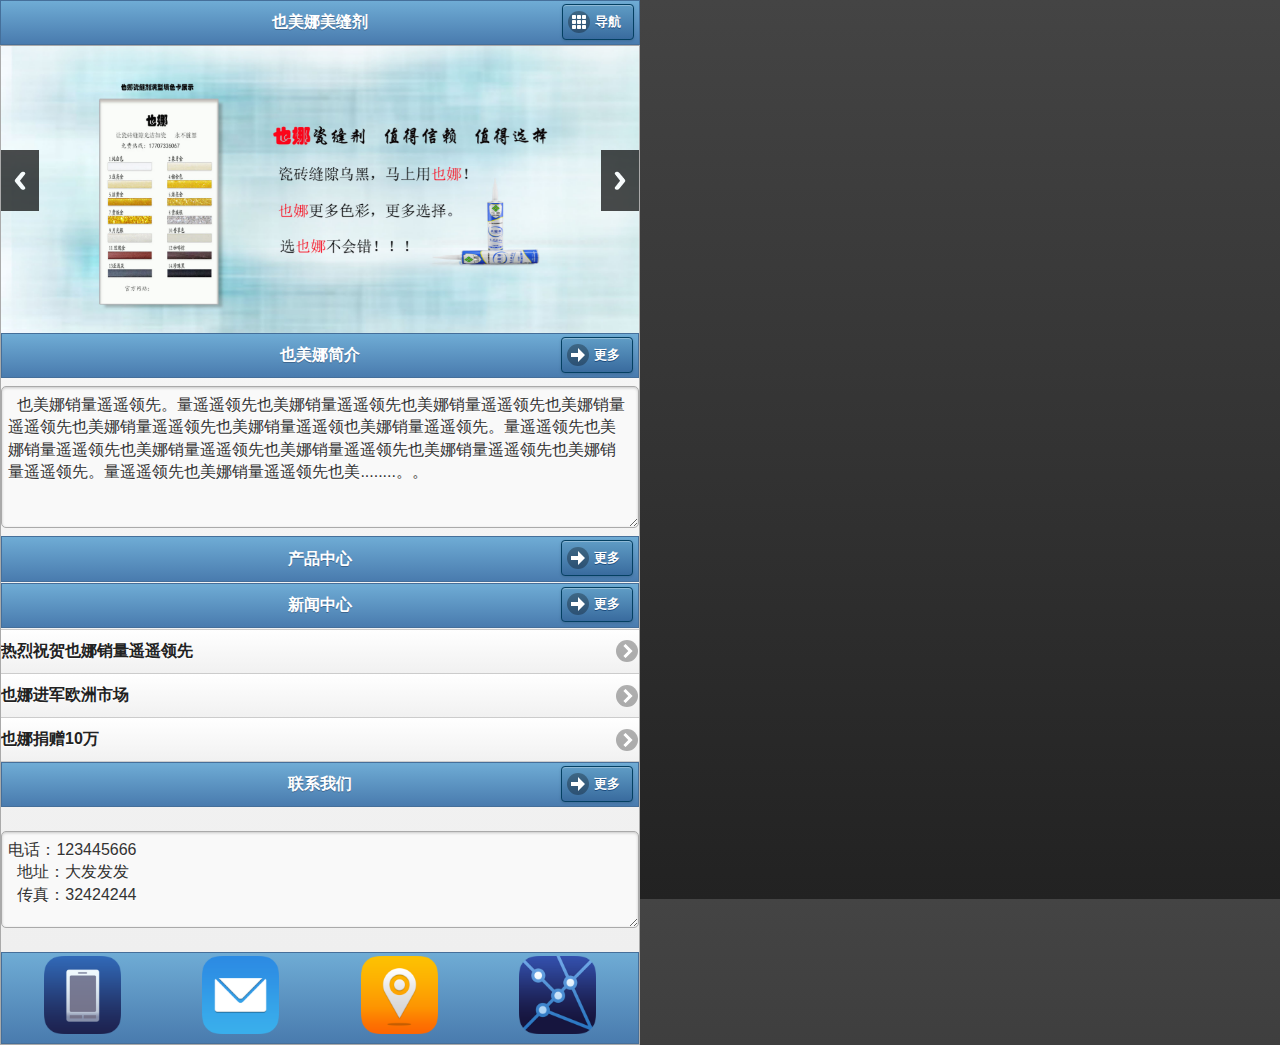
==== src/main/webapp/mobile/mobileIndex.html @ 7b68ab3f "系统兼容" ====
<!DOCTYPE html>
  <html>
  <head>
      <meta charset="utf-8">
      <meta name="viewport" id="viewport" content="width=device-width, initial-scale=1">
      <title></title>
      <link rel="stylesheet" href="jquery-mobile/jquery.mobile.structure-1.4.5.min.css">
      <link rel="stylesheet" href="jquery-mobile/jquery.mobile-1.4.5.min.css">
      <link rel="stylesheet" href="jquery-mobile/theme-classic.css">
    <!--图片切换CSS-->
      <link rel="stylesheet" href="jquery-mobile/lrtk.css">
      <link rel="stylesheet" href="jquery-mobile/zzsc.css">
      <script src="jquery-mobile/jquery.js"></script>
      <script src="jquery-mobile/jquery.mobile-1.4.5.min.js"></script>
      <script src="jquery-mobile/responsiveslides.min.js"></script>
      <script src="jquery-mobile/slide.js"></script>
    <!--图片切换插件-->
      <script type="text/javascript" src="jquery-mobile/jq.orbit.js"></script>
      <script type="text/javascript" src="jquery-mobile/orbit.js"></script>


      <style>

          html, body {
              padding: 0;
              margin: 1;
          }
  
          .ui-mobile, .ui-mobile .ui-page {
              min-height: 435px;
          }
  
          body {
      position: relative;
      width: 100%;
      max-width: 640px;
      font-family: sans-serif;
          }
  
          .ui-content {
              padding: 0;
          }
  
          .img5 {
              display: block;
              width: 33.1%;
              float: left;
          }
  
          .img1 {
              display: block;
              width: 99%;
              float: left;
          }
  
          .slideBox {
              width: 100%;
              overflow: hidden;
              position: relative;
          }
  
          #page div .ui-grid-solo .ui-block-a ul li a p {
              font-size: large;
          }
  
          #navPanel.ui-panel {
              width: 11em;
          }
  
          .ui-panel-page-content-position-right.ui-panel-page-content-display-push {
              margin-right: -100px;
              width: auto;
          }
          .ui-panel-inner{
              padding: 0em;
          }
          .ui-panel-animate.ui-panel-page-content-position-right{
              /*left: 0px;*/
          }
          .ui-panel-display-overlay, .ui-panel-animate.ui-panel-position-right.ui-panel-display-push{
              /*left: 200px;*/
          }
  
      </style>
  </head>
  
  <body>
  <div data-role="page" id="page">
      <div data-role="header" data-theme="b"><!--页头-->
          <h1>也美娜美缝剂</h1>
          <a href="#navPanel" data-theme="b"  data-icon="grid" class="ui-btn-right ">导航</a>
      </div>
      <!--页头内容-->
  
  
      <div data-role="content" data-theme="c">
        <div class=" ui-grid-a"><!--网格布局-->
             <div class="ui-block-a" style="width:100%">
                <div class="slide_container">
                  <ul class="rslides" id="slider">
                      <li>
                          <img src="jquery-mobile/images/banner-one.jpg" alt="">
                           <!--<p class="caption">标题1</p>-->
                      </li>
                      <li>
                          <img src="jquery-mobile/images/banner-two.jpg" alt="">
                          
                      </li>
                       <li>
                          <img src="jquery-mobile/images/banner-three.png" alt="">
                           
                      </li>
                  </ul>
                </div>
              </div>
              <div class="ui-block-a" style="width:100%">
                  <div data-role="header" data-theme="b"><!--页头-->
                      <h1>也美娜简介</h1>
                      <a href="#pg_introduce" data-theme="b" data-icon="arrow-r" class="ui-btn-right"
                         data-transition="flow">更多</a>
                  </div>
  
              </div>
              <div class="ui-block-a" style="width:100%">
                  <textarea readonly style="min-width:100%;">  也美娜销量遥遥领先。量遥遥领先也美娜销量遥遥领先也美娜销量遥遥领先也美娜销量遥遥领先也美娜销量遥遥领先也美娜销量遥遥领也美娜销量遥遥领先。量遥遥领先也美娜销量遥遥领先也美娜销量遥遥领先也美娜销量遥遥领先也美娜销量遥遥领先也美娜销量遥遥领先。量遥遥领先也美娜销量遥遥领先也美........。。
                  </textarea>
  
              </div>
              <div class="ui-block-a" style="width:100%">
                  <div data-role="header" data-theme="b"><!--页头-->
                      <h1>产品中心</h1>
                      <a href="#page3" data-theme="b" data-icon="arrow-r" class="ui-btn-right"
                         data-transition="flow">更多</a>
                  </div>

              </div>
            <div class="ui-block-a" style="width:100%">
            <!--产品显示-->
            </div>
            <div class="ui-block-a" style="min-height:210px;width:100%">
              <!--产品展示-->
              <!-- Root element of PhotoSwipe. Must have class pswp. -->
  <div class="pswp" tabindex="-1" role="dialog" aria-hidden="true">
  
     
              </div><!--产品中心DIVend-->
              
            <div class="ui-block-a" style="width:100%">
                  <div data-role="header" data-theme="b"><!--页头-->
                      <h1>新闻中心</h1>
                      <a href="#pageNews" data-theme="b" data-icon="arrow-r" class="ui-btn-right" data-transition="flow">更多</a>
                  </div>
              </div>
  
              <div class="ui-block-a" style="width:100%; padding-top:17px; padding-right:8px"> <!--新闻条例-->
                  <ul data-role="listview">
                      <li><a href="#page3"> 热烈祝贺也娜销量遥遥领先 </a></li>
                      <li><a href="#"> 也娜进军欧洲市场</a></li>
                      <li><a href="#"> 也娜捐赠10万</a></li>
                  </ul>
  
              </div>
              <!--联系我们-->
  
              <div class="ui-block-a" style="width:100%">
                  <div data-role="header" data-theme="b" style="margin-top:1em"><!--页头-->
                      <h1>联系我们</h1>
                      <a href="#page4" data-theme="b" data-icon="arrow-r" class="ui-btn-right"
                         data-transition="flow">更多</a>
                  </div>
                  <div data-role="controlgroup"></div>
                  <div data-role="fieldcontain">
                      <textarea name="textarea" rows="3" readonly id="textarea" style="width:100%">电话：123445666
  地址：大发发发
  传真：32424244</textarea>
                  </div>
  
  
              </div>
  
          </div>
          <!--ui-grid-soloDIV结束-->
      </div>
      <!--主体内容-->
      <!--内容DIV结束-->
      <div data-role="footer" data-theme="b"> <!--页尾-->
          <table width="100%" border="0">
              <tr>
  
                  <td width="25%" align="center"><a href="tel:4000-996-991"><img src="jquery-mobile/images/phone.jpg"
                                                                                 width="50%" title="电话"></a></td>
                  <td width="25%" align="center"><a href="sms:1333333333"><img src="jquery-mobile/images/message.jpg"
                                                                         width="50%" title="信息"></a></td>
                  <td width="25%" align="center"><a href="#pageMap"><img src="jquery-mobile/images/map.jpg" width="50%"
                                                                         title="地图"></a></td>
                  <td width="25%" align="center"><img src="jquery-mobile/images/share.jpg" width="50%" title="分享"></td>
  
              </tr>
          </table>
  
      </div>
      <!--尾部内容结束-->
  
      <!-- defaultpanel  -->
      <div data-role="panel" id="navPanel" data-theme="c" data-position="right" data-display="push">
  
  
          <div data-role="navbar" >
              <ul>
                  <li><a  data-theme="b" href="#page2" data-icon="home" data-transition="flow">也娜简介</a></li>
              </ul>
              <ul>
                  <li><a  data-theme="b" href="#pageNews" data-icon="grid"  data-transition="flow">新闻中心</a></li>
              </ul>
              <ul>
                  <li><a  data-theme="b" href="#page3" data-icon="grid"  data-transition="flow">也娜产品</a></li>
              </ul>
              <ul>
                  <li><a href="61.html" data-icon="grid" data-theme="b" data-transition="flow">联系我们</a></li>
              </ul>
          </div>
          <!-- /navbar -->
  
  
      </div>
      <!--panel结束-->
  
  
  </div>
  </div>
  <!--page结束-->
  
  
  <!--第二页内容
  也美娜介绍页面-->
  <div data-role="page" id="pg_introduce" data-theme="b">
      <div data-role="header" data-theme="b">
          <h1>也美娜简介</h1>
          <a href="#page" data-role="button" data-icon="arrow-l" class="ui-btn-left" data-direction="reverse"
             data-transition="flow">返回</a>
      </div>
      <div data-role="content" >
          <div data-role="fieldcontain" data-theme="c">
              <textarea  name="textarea2"  id="textarea2">44444444444444444444444444444444444444444444444444444444444444444444444444444444444444444444444444444444444444</textarea>
          </div>
  
      </div>
      <div data-role="footer" data-theme="b" >
          <h1>联系热线：12345613455</h1>
      </div>
  </div>
  <!--产品介绍页面-->
  <div data-role="page" id="page3">
      <div data-role="header" data-theme="b">
          <a href="#page" data-role="button" data-icon="arrow-l" class="ui-btn-left" data-direction="reverse"
             data-transition="flow">返回</a>
  
          <h1>产品介绍</h1>

      </div>
      <div data-role="content" data-theme="c">
  
      
         
          <table width="100%"   border="0">
              <tr>
                  <td align="center"><a href="#" data-role="button" data-icon="arrow-l" data-iconpos="notext">按钮</a></td>
                  <td width="80%"> <ul data-role="listview" data-inset="true" >
              <li><a href="#oneProductPage"><img src="jquery-mobile/images/product.jpg"> 一号瓷缝胶</a></li>
              <li><a href=""><img src="jquery-mobile/images/product.jpg">二号瓷缝胶</a></li>
              <li><a href=""><img src="jquery-mobile/images/product.jpg">三号瓷缝胶</a></li>
              <li><a href=""><img src="jquery-mobile/images/product.jpg"> 四号瓷缝胶</a></li>
              <li><a href=""><img src="jquery-mobile/images/product.jpg">五号瓷缝胶</a></li>
              <li><a href=""><img src="jquery-mobile/images/product.jpg">六号瓷缝胶</a></li>
               </ul>
               </td>
              <td align="center"><a href="#" data-role="button" data-icon="arrow-r" data-iconpos="notext">按钮</a></td>
           </tr>
        </table>
     </div><!--content end-->
  
      <div data-role="footer" data-theme="b">
          <h1>
              第（1/1）页
          </h1>
  
      </div>
  </div>
  
  <!--产品单独展示页面-->
  <div data-role="page" id="oneProductPage">
      <div data-role="header" data-theme="b">
          <h1><a href="#page" data-role="button" data-icon="arrow-l" class="ui-btn-left" data-direction="reverse"
                 data-transition="flow">返回</a>
              详细信息
          </h1>
      </div>
      <div data-role="content" style="width:697px;height:550px">

      </div>
      <div data-role="footer" data-theme="b">
          <h4>联系电话：123456789</h4>
      </div>
  </div>
  <!--新闻中心页面-->
  <div data-role="page" id="pageNews">
      <div data-role="header" data-theme="b">
          <a href="#page" data-role="button" data-icon="arrow-l" class="ui-btn-left" data-direction="reverse"
             data-transition="flow">返回</a>
  
          <h1>产品介绍</h1>
  
      </div>
      <div data-role="content" data-theme="c">
  
      
         
          <table width="100%"   border="0">
              <tr>
                  <td align="center"><a href="#" data-role="button" data-icon="arrow-l" data-iconpos="notext">按钮</a></td>
                  <td width="80%"> <ul data-role="listview" data-inset="true" >
              <li><a href=""><h1>也娜新闻标题</h1><p>&nbsp;&nbsp;新闻内容...</p></a></li>
              <li><a href=""><h1>也娜新闻标题2</h1><p>&nbsp;&nbsp;新闻内容...</p></a></li>
              <li><a href=""><h1>也娜新闻标题3</h1><p>&nbsp;&nbsp;新闻内容...</p></a></li>
              <li><a href=""><h1>也娜新闻标题4</h1><p>&nbsp;&nbsp;新闻内容...</p></a></li>
              <li><a href=""><h1>也娜新闻标题5</h1><p>&nbsp;&nbsp;新闻内容...</p></a></li>
               </ul>
               </td>
              <td align="center"><a href="#" data-role="button" data-icon="arrow-r" data-iconpos="notext">按钮</a></td>
           </tr>
        </table>
  
  
      </div><!--content end-->
  
      <div data-role="footer" data-theme="b">
          <h1>
              第（1/1）页
          </h1>
  
      </div>
  </div>
  
  
  <!--地图页面-->
  <div data-role="page" id="pageMap">
      <div data-role="header" data-theme="b">
          <h1><a href="#page" data-role="button" data-icon="arrow-l" class="ui-btn-left" data-direction="reverse"
                 data-transition="flow">返回</a>
              也娜位置
          </h1>
      </div>
      <div data-role="content" style="width:697px;height:550px">
          <iframe src="map.html" width="90%" height="90%" frameborder="0" scrolling="no"></iframe>
      </div>
      <div data-role="footer" data-theme="b">
          <h4>页面脚注</h4>
      </div>
  </div>

  </body>

  </html>
---- src/main/webapp/mobile/jquery-mobile/theme-classic.css ----
/*
This "classic" theme mimics the old jQuery Mobile default theme. IMPORTANT: This classic theme is only a demo and not a supported feature. Issues or ThemeRoller incompatibility might not be fixed, this theme is not available on the CDN, and this demo can be removed at any time.
*/

/* Globals */

/* Font
-----------------------------------------------------------------------------------------------------------*/

html {
	font-size: 100%;
}
body,
input,
select,
textarea,
button,
.ui-btn {
	font-size: 1em;
	line-height: 1.3;
	font-family: sans-serif /*{global-font-family}*/;
}
legend,
.ui-input-text input,
.ui-input-search input {
	color: inherit;
	text-shadow: inherit;
}
/* Form labels (overrides font-weight bold in bars, and mini font-size) */
.ui-mobile label,
div.ui-controlgroup-label {
	font-weight: normal;
	font-size: 16px;
}

/* Separators
-----------------------------------------------------------------------------------------------------------*/
/* Field contain separator (< 28em) */
.ui-field-contain {
	border-bottom-color: #828282;
	border-bottom-color: rgba(0,0,0,.15);
	border-bottom-width: 1px;
	border-bottom-style: solid;
}

/* Table opt-in classes: strokes between each row, and alternating row stripes */
/* Classes table-stroke and table-stripe are deprecated in 1.4. */
.table-stroke thead th,
.table-stripe thead th,
.table-stripe tbody tr:last-child {
	border-bottom: 1px solid #d6d6d6; /* non-RGBA fallback */
	border-bottom: 1px solid rgba(0,0,0,.1);
}
.table-stroke tbody th,
.table-stroke tbody td {
	border-bottom: 1px solid #e6e6e6; /* non-RGBA fallback  */
	border-bottom: 1px solid rgba(0,0,0,.05);
}
.table-stripe.table-stroke tbody tr:last-child th,
.table-stripe.table-stroke tbody tr:last-child td {
	border-bottom: 0;
}
.table-stripe tbody tr:nth-child(odd) td,
.table-stripe tbody tr:nth-child(odd) th {
	background-color: #eeeeee; /* non-RGBA fallback  */
	background-color: rgba(0,0,0,.04);
}

/* Buttons
-----------------------------------------------------------------------------------------------------------*/

.ui-btn,
label.ui-btn {
	font-weight: bold;
	border-width: 1px;
	border-style: solid;
}
.ui-btn:link {
	text-decoration: none !important;
}
.ui-btn-active {
	cursor: pointer;
}

/* Corner rounding
-----------------------------------------------------------------------------------------------------------*/
/* Class ui-btn-corner-all deprecated in 1.4 */

.ui-corner-all {
	/* Note: change this radius to .6em if you want the old, more rounded, corner style. */
	-webkit-border-radius: 				.3125em /*{global-radii-blocks}*/;
	border-radius: 						.3125em /*{global-radii-blocks}*/;
}
/* Buttons */
.ui-btn-corner-all,
.ui-btn.ui-corner-all,
/* Slider track */
.ui-slider-track.ui-corner-all,
/* Flipswitch */
.ui-flipswitch.ui-corner-all,
/* Count bubble */
.ui-li-count {
	/* Note: change this radius to 1em if you want the old, more rounded, button corner style. */
	-webkit-border-radius: 				.3125em /*{global-radii-buttons}*/;
	border-radius: 						.3125em /*{global-radii-buttons}*/;
}
/* Icon-only buttons */
.ui-btn-icon-notext.ui-btn-corner-all,
.ui-btn-icon-notext.ui-corner-all {
	-webkit-border-radius: 1em;
	border-radius: 1em;
}
/* Radius clip workaround for cleaning up corner trapping */
.ui-btn-corner-all,
.ui-corner-all {
	-webkit-background-clip: padding;
	background-clip: padding-box;
}
/* Popup arrow */
.ui-popup.ui-corner-all > .ui-popup-arrow-guide {
	left: .6em /*{global-radii-blocks}*/;
	right: .6em /*{global-radii-blocks}*/;
	top: .6em /*{global-radii-blocks}*/;
	bottom: .6em /*{global-radii-blocks}*/;
}

/* Shadow
-----------------------------------------------------------------------------------------------------------*/

.ui-shadow {
	-webkit-box-shadow: 0 1px 3px /*{global-box-shadow-size}*/ 		rgba(0,0,0,.15) /*{global-box-shadow-color}*/;
	-moz-box-shadow: 0 1px 3px /*{global-box-shadow-size}*/ 		rgba(0,0,0,.15) /*{global-box-shadow-color}*/;
	box-shadow: 0 1px 3px /*{global-box-shadow-size}*/ 				rgba(0,0,0,.15) /*{global-box-shadow-color}*/;
}
.ui-shadow-inset {
	-webkit-box-shadow: inset 0 1px 3px /*{global-box-shadow-size}*/ 	rgba(0,0,0,.2) /*{global-box-shadow-color}*/;
	-moz-box-shadow: inset 0 1px 3px /*{global-box-shadow-size}*/ 		rgba(0,0,0,.2) /*{global-box-shadow-color}*/;
	box-shadow: inset 0 1px 3px /*{global-box-shadow-size}*/ 	rgba(0,0,0,.2) /*{global-box-shadow-color}*/;
}
.ui-overlay-shadow {
	-webkit-box-shadow: 0 0 12px 		rgba(0,0,0,.6);
	-moz-box-shadow: 0 0 12px 			rgba(0,0,0,.6);
	box-shadow: 0 0 12px 				rgba(0,0,0,.6);
}

/* Icons
-----------------------------------------------------------------------------------------------------------*/

.ui-btn-icon-left:after,
.ui-btn-icon-right:after,
.ui-btn-icon-top:after,
.ui-btn-icon-bottom:after,
.ui-btn-icon-notext:after,
html .ui-btn.ui-checkbox-off:after,
html .ui-btn.ui-radio-off:after {
	background-color: 					#666 /*{global-icon-color}*/;
	background-color: 					rgba(0,0,0,.3) /*{global-icon-disc}*/;
	background-position: center center;
	background-repeat: no-repeat;
	-webkit-border-radius: 1em;
	border-radius: 1em;
}

/* Alt icons */
.ui-alt-icon.ui-btn:after,
.ui-alt-icon .ui-btn:after,
html .ui-alt-icon.ui-checkbox-off:after,
html .ui-alt-icon.ui-radio-off:after,
html .ui-alt-icon .ui-checkbox-off:after,
html .ui-alt-icon .ui-radio-off:after {
	background-color: 					#666 /*{global-icon-color}*/;
	background-color: 					rgba(0,0,0,.15);
}

/* No disc */
.ui-nodisc-icon.ui-btn:after,
.ui-nodisc-icon .ui-btn:after {
	background-color: transparent;
}

/* Icon shadow */
.ui-shadow-icon.ui-btn:after,
.ui-shadow-icon .ui-btn:after {
	-webkit-box-shadow: 0 1px 0 			rgba(255,255,255,.3) /*{global-icon-shadow}*/;
	-moz-box-shadow: 0 1px 0 				rgba(255,255,255,.3) /*{global-icon-shadow}*/;
	box-shadow: 0 1px 0 					rgba(255,255,255,.3) /*{global-icon-shadow}*/;
}

/* Checkbox and radio */
html .ui-btn.ui-checkbox-off:after,
html .ui-btn.ui-checkbox-on:after,
html .ui-btn.ui-radio-off:after,
html .ui-btn.ui-radio-on:after {
	display: block;
	width: 18px;
	height: 18px;
	margin: -9px 2px 0 2px;
}
.ui-btn.ui-checkbox-off:after,
.ui-btn.ui-radio-off:after {
	background-image: none;
	filter: Alpha(Opacity=30);
	opacity: .3;
}
html .ui-btn.ui-checkbox-off:after,
html .ui-btn.ui-checkbox-on:after {
	-webkit-border-radius: .1875em;
	border-radius: .1875em;
}
.ui-radio .ui-btn.ui-radio-on:after {
	background-image: none;
	background-color: #fff;
	width: 8px;
	height: 8px;
	border-width: 5px;
	border-style: solid;
}
.ui-alt-icon.ui-btn.ui-radio-on:after,
.ui-alt-icon .ui-btn.ui-radio-on:after {
	background-color: #000;
}

/* Loader */
.ui-icon-loading {
	background: url("images/ajax-loader.gif");
	background-size: 2.875em 2.875em;
}

/* Swatches */

/* A
-----------------------------------------------------------------------------------------------------------*/

/* Bar: Toolbars, dividers, slider track */
.ui-bar-a,
.ui-page-theme-a .ui-bar-inherit,
html .ui-bar-a .ui-bar-inherit,
html .ui-body-a .ui-bar-inherit,
html body .ui-group-theme-a .ui-bar-inherit {
	background: 			#111 /*{a-bar-background-color}*/;
	background-image: -webkit-gradient(linear, left top, left bottom, from( #3c3c3c /*{a-bar-background-start}*/), to( #111 /*{a-bar-background-end}*/)); /* Saf4+, Chrome */
	background-image: -webkit-linear-gradient( #3c3c3c /*{a-bar-background-start}*/, #111 /*{a-bar-background-end}*/); /* Chrome 10+, Saf5.1+ */
	background-image:    -moz-linear-gradient( #3c3c3c /*{a-bar-background-start}*/, #111 /*{a-bar-background-end}*/); /* FF3.6 */
	background-image:     -ms-linear-gradient( #3c3c3c /*{a-bar-background-start}*/, #111 /*{a-bar-background-end}*/); /* IE10 */
	background-image:      -o-linear-gradient( #3c3c3c /*{a-bar-background-start}*/, #111 /*{a-bar-background-end}*/); /* Opera 11.10+ */
	background-image:         linear-gradient( #3c3c3c /*{a-bar-background-start}*/, #111 /*{a-bar-background-end}*/);
	border-color:	 		#333 /*{a-bar-border}*/;
	color: 					#fff /*{a-bar-color}*/;
	text-shadow: 0 /*{a-bar-shadow-x}*/ -1px /*{a-bar-shadow-y}*/ 0 /*{a-bar-shadow-radius}*/ 	#000 /*{a-bar-shadow-color}*/;
	font-weight: bold;
}
.ui-bar-a {
	border-width: 1px;
	border-style: solid;
}

/* Page and overlay */
.ui-overlay-a,
.ui-page-theme-a,
.ui-page-theme-a .ui-panel-wrapper {
	background: 			#222 /*{a-page-background-color}*/;
	background-image: -webkit-gradient(linear, left top, left bottom, from( #444 /*{a-page-background-start}*/), to( #222 /*{a-page-background-end}*/)); /* Saf4+, Chrome */
	background-image: -webkit-linear-gradient( #444 /*{a-page-background-start}*/, #222 /*{a-page-background-end}*/); /* Chrome 10+, Saf5.1+ */
	background-image:    -moz-linear-gradient( #444 /*{a-page-background-start}*/, #222 /*{a-page-background-end}*/); /* FF3.6 */
	background-image:     -ms-linear-gradient( #444 /*{a-page-background-start}*/, #222 /*{a-page-background-end}*/); /* IE10 */
	background-image:      -o-linear-gradient( #444 /*{a-page-background-start}*/, #222 /*{a-page-background-end}*/); /* Opera 11.10+ */
	background-image:         linear-gradient( #444 /*{a-page-background-start}*/, #222 /*{a-page-background-end}*/);
	border-color:	 		#444 /*{a-page-border}*/;
	color: 					#fff /*{a-page-color}*/;
	text-shadow: 0 /*{a-page-shadow-x}*/ 1px /*{a-page-shadow-y}*/ 0 /*{a-page-shadow-radius}*/ 	#111 /*{a-page-shadow-color}*/;
}

/* Body: Read-only lists, text inputs, collapsible content */
.ui-body-a,
.ui-page-theme-a .ui-body-inherit,
html .ui-bar-a .ui-body-inherit,
html .ui-body-a .ui-body-inherit,
html body .ui-group-theme-a .ui-body-inherit,
html .ui-panel-page-container-a {
	background: 			#222 /*{a-body-background-color}*/;
	background-image: -webkit-gradient(linear, left top, left bottom, from( #444 /*{a-body-background-start}*/), to( #222 /*{a-body-background-end}*/)); /* Saf4+, Chrome */
	background-image: -webkit-linear-gradient( #444 /*{a-body-background-start}*/, #222 /*{a-body-background-end}*/); /* Chrome 10+, Saf5.1+ */
	background-image:    -moz-linear-gradient( #444 /*{a-body-background-start}*/, #222 /*{a-body-background-end}*/); /* FF3.6 */
	background-image:     -ms-linear-gradient( #444 /*{a-body-background-start}*/, #222 /*{a-body-background-end}*/); /* IE10 */
	background-image:      -o-linear-gradient( #444 /*{a-body-background-start}*/, #222 /*{a-body-background-end}*/); /* Opera 11.10+ */
	background-image:         linear-gradient( #444 /*{a-body-background-start}*/, #222 /*{a-body-background-end}*/);
	border-color:	 		#444 /*{a-body-border}*/;
	color: 					#fff /*{a-body-color}*/;
	text-shadow: 0 /*{a-body-shadow-x}*/ 1px /*{a-body-shadow-y}*/ 0 /*{a-body-shadow-radius}*/ 	#111 /*{a-body-shadow-color}*/;
}
.ui-body-a {
	border-width: 1px;
	border-style: solid;
}

/* Links */
.ui-page-theme-a a,
html .ui-bar-a a,
html .ui-body-a a,
html body .ui-group-theme-a a {
	color: #2489ce /*{a-link-color}*/;
	font-weight: bold;
}
.ui-page-theme-a a:visited,
html .ui-bar-a a:visited,
html .ui-body-a a:visited,
html body .ui-group-theme-a a:visited {
    color: #2489ce /*{a-link-visited}*/;
}
.ui-page-theme-a a:hover,
html .ui-bar-a a:hover,
html .ui-body-a a:hover,
html body .ui-group-theme-a a:hover {
	color: #2489ce /*{a-link-hover}*/;
}
.ui-page-theme-a a:active,
html .ui-bar-a a:active,
html .ui-body-a a:active,
html body .ui-group-theme-a a:active {
	color: #2489ce /*{a-link-active}*/;
}

/* Button up */
.ui-page-theme-a .ui-btn,
html .ui-bar-a .ui-btn,
html .ui-body-a .ui-btn,
html body .ui-group-theme-a .ui-btn,
html head + body .ui-btn.ui-btn-a,
/* Button visited */
.ui-page-theme-a .ui-btn:visited,
html .ui-bar-a .ui-btn:visited,
html .ui-body-a .ui-btn:visited,
html body .ui-group-theme-a .ui-btn:visited,
html head + body .ui-btn.ui-btn-a:visited {
	background: 			#333 /*{a-bup-background-color}*/;
	background-image: -webkit-gradient(linear, left top, left bottom, from( #444 /*{a-bup-background-start}*/), to( #2d2d2d /*{a-bup-background-end}*/)); /* Saf4+, Chrome */
	background-image: -webkit-linear-gradient( #444 /*{a-bup-background-start}*/, #2d2d2d /*{a-bup-background-end}*/); /* Chrome 10+, Saf5.1+ */
	background-image:    -moz-linear-gradient( #444 /*{a-bup-background-start}*/, #2d2d2d /*{a-bup-background-end}*/); /* FF3.6 */
	background-image:     -ms-linear-gradient( #444 /*{a-bup-background-start}*/, #2d2d2d /*{a-bup-background-end}*/); /* IE10 */
	background-image:      -o-linear-gradient( #444 /*{a-bup-background-start}*/, #2d2d2d /*{a-bup-background-end}*/); /* Opera 11.10+ */
	background-image:         linear-gradient( #444 /*{a-bup-background-start}*/, #2d2d2d /*{a-bup-background-end}*/);
	border-color:	 		#111 /*{a-bup-border}*/;
	color: 					#fff /*{a-bup-color}*/;
	text-shadow: 0 /*{a-bup-shadow-x}*/ 1px /*{a-bup-shadow-y}*/ 0 /*{a-bup-shadow-radius}*/ #111 /*{a-bup-shadow-color}*/;
}
/* Button hover */
.ui-page-theme-a .ui-btn:hover,
html .ui-bar-a .ui-btn:hover,
html .ui-body-a .ui-btn:hover,
html body .ui-group-theme-a .ui-btn:hover,
html head + body .ui-btn.ui-btn-a:hover {
	background: 			#444 /*{a-bhover-background-color}*/;
	background-image: -webkit-gradient(linear, left top, left bottom, from( #555 /*{a-bhover-background-start}*/), to( #383838 /*{a-bhover-background-end}*/)); /* Saf4+, Chrome */
	background-image: -webkit-linear-gradient( #555 /*{a-bhover-background-start}*/, #383838 /*{a-bhover-background-end}*/); /* Chrome 10+, Saf5.1+ */
	background-image:    -moz-linear-gradient( #555 /*{a-bhover-background-start}*/, #383838 /*{a-bhover-background-end}*/); /* FF3.6 */
	background-image:     -ms-linear-gradient( #555 /*{a-bhover-background-start}*/, #383838 /*{a-bhover-background-end}*/); /* IE10 */
	background-image:      -o-linear-gradient( #555 /*{a-bhover-background-start}*/, #383838 /*{a-bhover-background-end}*/); /* Opera 11.10+ */
	background-image:         linear-gradient( #555 /*{a-bhover-background-start}*/, #383838 /*{a-bhover-background-end}*/);
	border-color:	 		#000 /*{a-bhover-border}*/;
	color: 					#fff /*{a-bhover-color}*/;
	text-shadow: 0 /*{a-bhover-shadow-x}*/ 1px /*{a-bhover-shadow-y}*/ 0 /*{a-bhover-shadow-radius}*/ #111 /*{a-bhover-shadow-color}*/;
}
/* Button down */
.ui-page-theme-a .ui-btn:active,
html .ui-bar-a .ui-btn:active,
html .ui-body-a .ui-btn:active,
html body .ui-group-theme-a .ui-btn:active,
html head + body .ui-btn.ui-btn-a:active {
	background: 			#222 /*{a-bdown-background-color}*/;
	background-image: -webkit-gradient(linear, left top, left bottom, from( #202020 /*{a-bdown-background-start}*/), to( #2c2c2c /*{a-bdown-background-end}*/)); /* Saf4+, Chrome */
	background-image: -webkit-linear-gradient( #202020 /*{a-bdown-background-start}*/, #2c2c2c /*{a-bdown-background-end}*/); /* Chrome 10+, Saf5.1+ */
	background-image:    -moz-linear-gradient( #202020 /*{a-bdown-background-start}*/, #2c2c2c /*{a-bdown-background-end}*/); /* FF3.6 */
	background-image:     -ms-linear-gradient( #202020 /*{a-bdown-background-start}*/, #2c2c2c /*{a-bdown-background-end}*/); /* IE10 */
	background-image:      -o-linear-gradient( #202020 /*{a-bdown-background-start}*/, #2c2c2c /*{a-bdown-background-end}*/); /* Opera 11.10+ */
	background-image:         linear-gradient( #202020 /*{a-bdown-background-start}*/, #2c2c2c /*{a-bdown-background-end}*/);
	border-color:	 		#000 /*{a-bdown-border}*/;
	color: 					#fff /*{a-bdown-color}*/;
	text-shadow: 0 /*{a-bdown-shadow-x}*/ 1px /*{a-bdown-shadow-y}*/ 0 /*{a-bdown-shadow-radius}*/ #111 /*{a-bdown-shadow-color}*/;
}

/* Active button */
.ui-page-theme-a .ui-btn.ui-btn-active,
html .ui-bar-a .ui-btn.ui-btn-active,
html .ui-body-a .ui-btn.ui-btn-active,
html body .ui-group-theme-a .ui-btn.ui-btn-active,
html head + body .ui-btn.ui-btn-a.ui-btn-active,
/* Active checkbox icon */
.ui-page-theme-a .ui-checkbox-on:after,
html .ui-bar-a .ui-checkbox-on:after,
html .ui-body-a .ui-checkbox-on:after,
html body .ui-group-theme-a .ui-checkbox-on:after,
.ui-btn.ui-checkbox-on.ui-btn-a:after,
/* Active flipswitch background */
.ui-page-theme-a .ui-flipswitch-active,
html .ui-bar-a .ui-flipswitch-active,
html .ui-body-a .ui-flipswitch-active,
html body .ui-group-theme-a .ui-flipswitch-active,
html body .ui-flipswitch.ui-bar-a.ui-flipswitch-active,
/* Active slider track */
.ui-page-theme-a .ui-slider-track .ui-btn-active,
html .ui-bar-a .ui-slider-track .ui-btn-active,
html .ui-body-a .ui-slider-track .ui-btn-active,
html body .ui-group-theme-a .ui-slider-track .ui-btn-active,
html body div.ui-slider-track.ui-body-a .ui-btn-active {
	background-color: 		#5393c5 /*{a-active-background-color}*/;
	background-image: -webkit-gradient(linear, left top, left bottom, from( #5393c5 /*{a-active-background-start}*/), to( #6facd5 /*{a-active-background-end}*/)); /* Saf4+, Chrome */
	background-image: -webkit-linear-gradient( #5393c5 /*{a-active-background-start}*/, #6facd5 /*{a-active-background-end}*/); /* Chrome 10+, Saf5.1+ */
	background-image:    -moz-linear-gradient( #5393c5 /*{a-active-background-start}*/, #6facd5 /*{a-active-background-end}*/); /* FF3.6 */
	background-image:     -ms-linear-gradient( #5393c5 /*{a-active-background-start}*/, #6facd5 /*{a-active-background-end}*/); /* IE10 */
	background-image:      -o-linear-gradient( #5393c5 /*{a-active-background-start}*/, #6facd5 /*{a-active-background-end}*/); /* Opera 11.10+ */
	background-image:         linear-gradient( #5393c5 /*{a-active-background-start}*/, #6facd5 /*{a-active-background-end}*/);
	border-color:	 		#2373a5 /*{a-active-border}*/;
	color: 					#fff /*{a-active-color}*/;
	text-shadow: 0 /*{a-active-shadow-x}*/ 1px /*{a-active-shadow-y}*/ 0 /*{a-active-shadow-radius}*/ #3373a5 /*{a-active-shadow-color}*/;
}
/* Active radio button icon */
.ui-page-theme-a .ui-radio-on:after,
html .ui-bar-a .ui-radio-on:after,
html .ui-body-a .ui-radio-on:after,
html body .ui-group-theme-a .ui-radio-on:after,
.ui-btn.ui-radio-on.ui-btn-a:after {
	border-color:			#5393c5 /*{a-active-background-color}*/;
}

/* Focus */
.ui-page-theme-a .ui-btn:focus,
html .ui-bar-a .ui-btn:focus,
html .ui-body-a .ui-btn:focus,
html body .ui-group-theme-a .ui-btn:focus,
html head + body .ui-btn.ui-btn-a:focus,
/* Focus buttons and text inputs with div wrap */
.ui-page-theme-a .ui-focus,
html .ui-bar-a .ui-focus,
html .ui-body-a .ui-focus,
html body .ui-group-theme-a .ui-focus,
html head + body .ui-btn-a.ui-focus,
html head + body .ui-body-a.ui-focus {
	-webkit-box-shadow: 0 0 12px 	#387bbe /*{a-active-background-color}*/;
	-moz-box-shadow: 0 0 12px 		#387bbe /*{a-active-background-color}*/;
	box-shadow: 0 0 12px 			#387bbe /*{a-active-background-color}*/;
}

/* B
-----------------------------------------------------------------------------------------------------------*/

/* Bar: Toolbars, dividers, slider track */
.ui-bar-b,
.ui-page-theme-b .ui-bar-inherit,
html .ui-bar-b .ui-bar-inherit,
html .ui-body-b .ui-bar-inherit,
html body .ui-group-theme-b .ui-bar-inherit {
	background: 			#5e87b0 /*{b-bar-background-color}*/;
	background-image: -webkit-gradient(linear, left top, left bottom, from( #6facd5 /*{b-bar-background-start}*/), to( #497bae /*{b-bar-background-end}*/)); /* Saf4+, Chrome */
	background-image: -webkit-linear-gradient( #6facd5 /*{b-bar-background-start}*/, #497bae /*{b-bar-background-end}*/); /* Chrome 10+, Saf5.1+ */
	background-image:    -moz-linear-gradient( #6facd5 /*{b-bar-background-start}*/, #497bae /*{b-bar-background-end}*/); /* FF3.6 */
	background-image:     -ms-linear-gradient( #6facd5 /*{b-bar-background-start}*/, #497bae /*{b-bar-background-end}*/); /* IE10 */
	background-image:      -o-linear-gradient( #6facd5 /*{b-bar-background-start}*/, #497bae /*{b-bar-background-end}*/); /* Opera 11.10+ */
	background-image:         linear-gradient( #6facd5 /*{b-bar-background-start}*/, #497bae /*{b-bar-background-end}*/);
	border-color:	 		#456f9a /*{b-bar-border}*/;
	color: 					#fff /*{b-bar-color}*/;
	text-shadow: 0 /*{b-bar-shadow-x}*/ 1px /*{b-bar-shadow-y}*/ 0 /*{b-bar-shadow-radius}*/ 	#3e6790 /*{b-bar-shadow-color}*/;
	font-weight: bold;
}
.ui-bar-b {
	border-width: 1px;
	border-style: solid;
}

/* Page and overlay */
.ui-overlay-b,
.ui-page-theme-b,
.ui-page-theme-b .ui-panel-wrapper {
	background: 			#f3f3f3 /*{b-page-background-color}*/;
	background-image: -webkit-gradient(linear, left top, left bottom, from( #ddd /*{b-page-background-start}*/), to( #ccc /*{b-page-background-end}*/)); /* Saf4+, Chrome */
	background-image: -webkit-linear-gradient( #ddd /*{b-page-background-start}*/, #ccc /*{b-page-background-end}*/); /* Chrome 10+, Saf5.1+ */
	background-image:    -moz-linear-gradient( #ddd /*{b-page-background-start}*/, #ccc /*{b-page-background-end}*/); /* FF3.6 */
	background-image:     -ms-linear-gradient( #ddd /*{b-page-background-start}*/, #ccc /*{b-page-background-end}*/); /* IE10 */
	background-image:      -o-linear-gradient( #ddd /*{b-page-background-start}*/, #ccc /*{b-page-background-end}*/); /* Opera 11.10+ */
	background-image:         linear-gradient( #ddd /*{b-page-background-start}*/, #ccc /*{b-page-background-end}*/);
	border-color:	 		#999 /*{b-page-border}*/;
	color: 					#222 /*{b-page-color}*/;
	text-shadow: 0 /*{b-page-shadow-x}*/ 1px /*{b-page-shadow-y}*/ 0 /*{b-page-shadow-radius}*/ 	#fff /*{b-page-shadow-color}*/;
}

/* Body: Read-only lists, text inputs, collapsible content */
.ui-body-b,
.ui-page-theme-b .ui-body-inherit,
html .ui-bar-b .ui-body-inherit,
html .ui-body-b .ui-body-inherit,
html body .ui-group-theme-b .ui-body-inherit,
html .ui-panel-page-container-b {
	background: 			#f3f3f3 /*{b-body-background-color}*/;
	background-image: -webkit-gradient(linear, left top, left bottom, from( #ddd /*{b-body-background-start}*/), to( #ccc /*{b-body-background-end}*/)); /* Saf4+, Chrome */
	background-image: -webkit-linear-gradient( #ddd /*{b-body-background-start}*/, #ccc /*{b-body-background-end}*/); /* Chrome 10+, Saf5.1+ */
	background-image:    -moz-linear-gradient( #ddd /*{b-body-background-start}*/, #ccc /*{b-body-background-end}*/); /* FF3.6 */
	background-image:     -ms-linear-gradient( #ddd /*{b-body-background-start}*/, #ccc /*{b-body-background-end}*/); /* IE10 */
	background-image:      -o-linear-gradient( #ddd /*{b-body-background-start}*/, #ccc /*{b-body-background-end}*/); /* Opera 11.10+ */
	background-image:         linear-gradient( #ddd /*{b-body-background-start}*/, #ccc /*{b-body-background-end}*/);
	border-color:	 		#999 /*{b-body-border}*/;
	color: 					#222 /*{b-body-color}*/;
	text-shadow: 0 /*{b-body-shadow-x}*/ 1px /*{b-body-shadow-y}*/ 0 /*{b-body-shadow-radius}*/ 	#fff /*{b-body-shadow-color}*/;
}
.ui-body-b {
	border-width: 1px;
	border-style: solid;
}

/* Links */
.ui-page-theme-b a,
html .ui-bar-b a,
html .ui-body-b a,
html body .ui-group-theme-b a {
	color: #2489ce /*{b-link-color}*/;
	font-weight: bold;
}
.ui-page-theme-b a:visited,
html .ui-bar-b a:visited,
html .ui-body-b a:visited,
html body .ui-group-theme-b a:visited {
    color: #2489ce /*{b-link-visited}*/;
}
.ui-page-theme-b a:hover,
html .ui-bar-b a:hover,
html .ui-body-b a:hover,
html body .ui-group-theme-b a:hover {
	color: #2489ce /*{b-link-hover}*/;
}
.ui-page-theme-b a:active,
html .ui-bar-b a:active,
html .ui-body-b a:active,
html body .ui-group-theme-b a:active {
	color: #2489ce /*{b-link-active}*/;
}

/* Button up */
.ui-page-theme-b .ui-btn,
html .ui-bar-b .ui-btn,
html .ui-body-b .ui-btn,
html body .ui-group-theme-b .ui-btn,
html head + body .ui-btn.ui-btn-b,
/* Button visited */
.ui-page-theme-b .ui-btn:visited,
html .ui-bar-b .ui-btn:visited,
html .ui-body-b .ui-btn:visited,
html body .ui-group-theme-b .ui-btn:visited,
html head + body .ui-btn.ui-btn-b:visited {
	background: 			#396b9e /*{b-bup-background-color}*/;
	background-image: -webkit-gradient(linear, left top, left bottom, from( #5f9cc5 /*{b-bup-background-start}*/), to( #396b9e /*{b-bup-background-end}*/)); /* Saf4+, Chrome */
	background-image: -webkit-linear-gradient( #5f9cc5 /*{b-bup-background-start}*/, #396b9e /*{b-bup-background-end}*/); /* Chrome 10+, Saf5.1+ */
	background-image:    -moz-linear-gradient( #5f9cc5 /*{b-bup-background-start}*/, #396b9e /*{b-bup-background-end}*/); /* FF3.6 */
	background-image:     -ms-linear-gradient( #5f9cc5 /*{b-bup-background-start}*/, #396b9e /*{b-bup-background-end}*/); /* IE10 */
	background-image:      -o-linear-gradient( #5f9cc5 /*{b-bup-background-start}*/, #396b9e /*{b-bup-background-end}*/); /* Opera 11.10+ */
	background-image:         linear-gradient( #5f9cc5 /*{b-bup-background-start}*/, #396b9e /*{b-bup-background-end}*/);
	border-color:	 		#044062 /*{b-bup-border}*/;
	color: 					#fff /*{b-bup-color}*/;
	text-shadow: 0 /*{b-bup-shadow-x}*/ 1px /*{b-bup-shadow-y}*/ 0 /*{b-bup-shadow-radius}*/ #194b7e /*{b-bup-shadow-color}*/;
}
/* Button hover */
.ui-page-theme-b .ui-btn:hover,
html .ui-bar-b .ui-btn:hover,
html .ui-body-b .ui-btn:hover,
html body .ui-group-theme-b .ui-btn:hover,
html head + body .ui-btn.ui-btn-b:hover {
	background: 			#4b88b6 /*{b-bhover-background-color}*/;
	background-image: -webkit-gradient(linear, left top, left bottom, from( #6facd5 /*{b-bhover-background-start}*/), to( #4272a4 /*{b-bhover-background-end}*/)); /* Saf4+, Chrome */
	background-image: -webkit-linear-gradient( #6facd5 /*{b-bhover-background-start}*/, #4272a4 /*{b-bhover-background-end}*/); /* Chrome 10+, Saf5.1+ */
	background-image:    -moz-linear-gradient( #6facd5 /*{b-bhover-background-start}*/, #4272a4 /*{b-bhover-background-end}*/); /* FF3.6 */
	background-image:     -ms-linear-gradient( #6facd5 /*{b-bhover-background-start}*/, #4272a4 /*{b-bhover-background-end}*/); /* IE10 */
	background-image:      -o-linear-gradient( #6facd5 /*{b-bhover-background-start}*/, #4272a4 /*{b-bhover-background-end}*/); /* Opera 11.10+ */
	background-image:         linear-gradient( #6facd5 /*{b-bhover-background-start}*/, #4272a4 /*{b-bhover-background-end}*/);
	border-color:	 		#00415e /*{b-bhover-border}*/;
	color: 					#fff /*{b-bhover-color}*/;
	text-shadow: 0 /*{b-bhover-shadow-x}*/ 1px /*{b-bhover-shadow-y}*/ 0 /*{b-bhover-shadow-radius}*/ #194b7e /*{b-bhover-shadow-color}*/;
}
/* Button down */
.ui-page-theme-b .ui-btn:active,
html .ui-bar-b .ui-btn:active,
html .ui-body-b .ui-btn:active,
html body .ui-group-theme-b .ui-btn:active,
html head + body .ui-btn.ui-btn-b:active {
	background: 			#4e89c5 /*{b-bdown-background-color}*/;
	background-image: -webkit-gradient(linear, left top, left bottom, from( #295b8e /*{b-bdown-background-start}*/), to( #3e79b5 /*{b-bdown-background-end}*/)); /* Saf4+, Chrome */
	background-image: -webkit-linear-gradient( #295b8e /*{b-bdown-background-start}*/, #3e79b5 /*{b-bdown-background-end}*/); /* Chrome 10+, Saf5.1+ */
	background-image:    -moz-linear-gradient( #295b8e /*{b-bdown-background-start}*/, #3e79b5 /*{b-bdown-background-end}*/); /* FF3.6 */
	background-image:     -ms-linear-gradient( #295b8e /*{b-bdown-background-start}*/, #3e79b5 /*{b-bdown-background-end}*/); /* IE10 */
	background-image:      -o-linear-gradient( #295b8e /*{b-bdown-background-start}*/, #3e79b5 /*{b-bdown-background-end}*/); /* Opera 11.10+ */
	background-image:         linear-gradient( #295b8e /*{b-bdown-background-start}*/, #3e79b5 /*{b-bdown-background-end}*/);
	border-color:	 		#225377 /*{b-bdown-border}*/;
	color: 					#fff /*{b-bdown-color}*/;
	text-shadow: 0 /*{b-bdown-shadow-x}*/ 1px /*{b-bdown-shadow-y}*/ 0 /*{b-bdown-shadow-radius}*/ #194b7e /*{b-bdown-shadow-color}*/;
}

/* Active button */
.ui-page-theme-b .ui-btn.ui-btn-active,
html .ui-bar-b .ui-btn.ui-btn-active,
html .ui-body-b .ui-btn.ui-btn-active,
html body .ui-group-theme-b .ui-btn.ui-btn-active,
html head + body .ui-btn.ui-btn-b.ui-btn-active,
/* Active checkbox icon */
.ui-page-theme-b .ui-checkbox-on:after,
html .ui-bar-b .ui-checkbox-on:after,
html .ui-body-b .ui-checkbox-on:after,
html body .ui-group-theme-b .ui-checkbox-on:after,
.ui-btn.ui-checkbox-on.ui-btn-b:after,
/* Active flipswitch background */
.ui-page-theme-b .ui-flipswitch-active,
html .ui-bar-b .ui-flipswitch-active,
html .ui-body-b .ui-flipswitch-active,
html body .ui-group-theme-b .ui-flipswitch-active,
html body .ui-flipswitch.ui-bar-b.ui-flipswitch-active,
/* Active slider track */
.ui-page-theme-b .ui-slider-track .ui-btn-active,
html .ui-bar-b .ui-slider-track .ui-btn-active,
html .ui-body-b .ui-slider-track .ui-btn-active,
html body .ui-group-theme-b .ui-slider-track .ui-btn-active,
html body div.ui-slider-track.ui-body-b .ui-btn-active {
	background-color: 		#5393c5 /*{b-active-background-color}*/;
	background-image: -webkit-gradient(linear, left top, left bottom, from( #5393c5 /*{b-active-background-start}*/), to( #6facd5 /*{b-active-background-end}*/)); /* Saf4+, Chrome */
	background-image: -webkit-linear-gradient( #5393c5 /*{b-active-background-start}*/, #6facd5 /*{b-active-background-end}*/); /* Chrome 10+, Saf5.1+ */
	background-image:    -moz-linear-gradient( #5393c5 /*{b-active-background-start}*/, #6facd5 /*{b-active-background-end}*/); /* FF3.6 */
	background-image:     -ms-linear-gradient( #5393c5 /*{b-active-background-start}*/, #6facd5 /*{b-active-background-end}*/); /* IE10 */
	background-image:      -o-linear-gradient( #5393c5 /*{b-active-background-start}*/, #6facd5 /*{b-active-background-end}*/); /* Opera 11.10+ */
	background-image:         linear-gradient( #5393c5 /*{b-active-background-start}*/, #6facd5 /*{b-active-background-end}*/);
	border-color:	 		#2373a5 /*{b-active-border}*/;
	color: 					#fff /*{b-active-color}*/;
	text-shadow: 0 /*{b-active-shadow-x}*/ 1px /*{b-active-shadow-y}*/ 0 /*{b-active-shadow-radius}*/ #3373a5 /*{b-active-shadow-color}*/;
}
/* Active radio button icon */
.ui-page-theme-b .ui-radio-on:after,
html .ui-bar-b .ui-radio-on:after,
html .ui-body-b .ui-radio-on:after,
html body .ui-group-theme-b .ui-radio-on:after,
.ui-btn.ui-radio-on.ui-btn-b:after {
	border-color:			#5393c5 /*{b-active-background-color}*/;
}

/* Focus */
.ui-page-theme-b .ui-btn:focus,
html .ui-bar-b .ui-btn:focus,
html .ui-body-b .ui-btn:focus,
html body .ui-group-theme-b .ui-btn:focus,
html head + body .ui-btn.ui-btn-b:focus,
/* Focus buttons and text inputs with div wrap */
.ui-page-theme-b .ui-focus,
html .ui-bar-b .ui-focus,
html .ui-body-b .ui-focus,
html body .ui-group-theme-b .ui-focus,
html head + body .ui-btn-b.ui-focus,
html head + body .ui-body-b.ui-focus {
	-webkit-box-shadow: 0 0 12px 	#387bbe /*{b-active-background-color}*/;
	-moz-box-shadow: 0 0 12px 		#387bbe /*{b-active-background-color}*/;
	box-shadow: 0 0 12px 			#387bbe /*{b-active-background-color}*/;
}

/* C
-----------------------------------------------------------------------------------------------------------*/

/* Bar: Toolbars, dividers, slider track */
.ui-bar-c,
.ui-page-theme-c .ui-bar-inherit,
html .ui-bar-c .ui-bar-inherit,
html .ui-body-c .ui-bar-inherit,
html body .ui-group-theme-c .ui-bar-inherit {
	background: 			#eee /*{c-bar-background-color}*/;
	background-image: -webkit-gradient(linear, left top, left bottom, from( #f0f0f0 /*{c-bar-background-start}*/), to( #ddd /*{c-bar-background-end}*/)); /* Saf4+, Chrome */
	background-image: -webkit-linear-gradient( #f0f0f0 /*{c-bar-background-start}*/, #ddd /*{c-bar-background-end}*/); /* Chrome 10+, Saf5.1+ */
	background-image:    -moz-linear-gradient( #f0f0f0 /*{c-bar-background-start}*/, #ddd /*{c-bar-background-end}*/); /* FF3.6 */
	background-image:     -ms-linear-gradient( #f0f0f0 /*{c-bar-background-start}*/, #ddd /*{c-bar-background-end}*/); /* IE10 */
	background-image:      -o-linear-gradient( #f0f0f0 /*{c-bar-background-start}*/, #ddd /*{c-bar-background-end}*/); /* Opera 11.10+ */
	background-image:         linear-gradient( #f0f0f0 /*{c-bar-background-start}*/, #ddd /*{c-bar-background-end}*/);
	border-color:	 		#b3b3b3 /*{c-bar-border}*/;
	color: 					#3e3e3e /*{c-bar-color}*/;
	text-shadow: 0 /*{c-bar-shadow-x}*/ 1px /*{c-bar-shadow-y}*/ 0 /*{c-bar-shadow-radius}*/ 	#fff /*{c-bar-shadow-color}*/;
	font-weight: bold;
}
.ui-bar-c {
	border-width: 1px;
	border-style: solid;
}

/* Page and overlay */
.ui-overlay-c,
.ui-page-theme-c,
.ui-page-theme-c .ui-panel-wrapper {
	background: 			#f9f9f9 /*{c-page-background-color}*/;
	background-image: -webkit-gradient(linear, left top, left bottom, from( #f9f9f9 /*{c-page-background-start}*/), to( #eee /*{c-page-background-end}*/)); /* Saf4+, Chrome */
	background-image: -webkit-linear-gradient( #f9f9f9 /*{c-page-background-start}*/, #eee /*{c-page-background-end}*/); /* Chrome 10+, Saf5.1+ */
	background-image:    -moz-linear-gradient( #f9f9f9 /*{c-page-background-start}*/, #eee /*{c-page-background-end}*/); /* FF3.6 */
	background-image:     -ms-linear-gradient( #f9f9f9 /*{c-page-background-start}*/, #eee /*{c-page-background-end}*/); /* IE10 */
	background-image:      -o-linear-gradient( #f9f9f9 /*{c-page-background-start}*/, #eee /*{c-page-background-end}*/); /* Opera 11.10+ */
	background-image:         linear-gradient( #f9f9f9 /*{c-page-background-start}*/, #eee /*{c-page-background-end}*/);
	border-color:	 		#aaa /*{c-page-border}*/;
	color: 					#333 /*{c-page-color}*/;
	text-shadow: 0 /*{c-page-shadow-x}*/ 1px /*{c-page-shadow-y}*/ 0 /*{c-page-shadow-radius}*/ 	#fff /*{c-page-shadow-color}*/;
}

/* Body: Read-only lists, text inputs, collapsible content */
.ui-body-c,
.ui-page-theme-c .ui-body-inherit,
html .ui-bar-c .ui-body-inherit,
html .ui-body-c .ui-body-inherit,
html body .ui-group-theme-c .ui-body-inherit,
html .ui-panel-page-container-c {
	background: 			#f9f9f9 /*{c-body-background-color}*/;
	background-image: -webkit-gradient(linear, left top, left bottom, from( #f9f9f9 /*{c-body-background-start}*/), to( #eee /*{c-body-background-end}*/)); /* Saf4+, Chrome */
	background-image: -webkit-linear-gradient( #f9f9f9 /*{c-body-background-start}*/, #eee /*{c-body-background-end}*/); /* Chrome 10+, Saf5.1+ */
	background-image:    -moz-linear-gradient( #f9f9f9 /*{c-body-background-start}*/, #eee /*{c-body-background-end}*/); /* FF3.6 */
	background-image:     -ms-linear-gradient( #f9f9f9 /*{c-body-background-start}*/, #eee /*{c-body-background-end}*/); /* IE10 */
	background-image:      -o-linear-gradient( #f9f9f9 /*{c-body-background-start}*/, #eee /*{c-body-background-end}*/); /* Opera 11.10+ */
	background-image:         linear-gradient( #f9f9f9 /*{c-body-background-start}*/, #eee /*{c-body-background-end}*/);
	border-color:	 		#aaa /*{c-body-border}*/;
	color: 					#333 /*{c-body-color}*/;
	text-shadow: 0 /*{c-body-shadow-x}*/ 1px /*{c-body-shadow-y}*/ 0 /*{c-body-shadow-radius}*/ 	#fff /*{c-body-shadow-color}*/;
}
.ui-body-c {
	border-width: 1px;
	border-style: solid;
}

/* Links */
.ui-page-theme-c a,
html .ui-bar-c a,
html .ui-body-c a,
html body .ui-group-theme-c a {
	color: #2489ce /*{c-link-color}*/;
	font-weight: bold;
}
.ui-page-theme-c a:visited,
html .ui-bar-c a:visited,
html .ui-body-c a:visited,
html body .ui-group-theme-c a:visited {
    color: #2489ce /*{c-link-visited}*/;
}
.ui-page-theme-c a:hover,
html .ui-bar-c a:hover,
html .ui-body-c a:hover,
html body .ui-group-theme-c a:hover {
	color: #2489ce /*{c-link-hover}*/;
}
.ui-page-theme-c a:active,
html .ui-bar-c a:active,
html .ui-body-c a:active,
html body .ui-group-theme-c a:active {
	color: #2489ce /*{c-link-active}*/;
}

/* Button up */
.ui-page-theme-c .ui-btn,
html .ui-bar-c .ui-btn,
html .ui-body-c .ui-btn,
html body .ui-group-theme-c .ui-btn,
html head + body .ui-btn.ui-btn-c,
/* Button visited */
.ui-page-theme-c .ui-btn:visited,
html .ui-bar-c .ui-btn:visited,
html .ui-body-c .ui-btn:visited,
html body .ui-group-theme-c .ui-btn:visited,
html head + body .ui-btn.ui-btn-c:visited {
	background: 			#eee /*{c-bup-background-color}*/;
	background-image: -webkit-gradient(linear, left top, left bottom, from( #fff /*{c-bup-background-start}*/), to( #f1f1f1 /*{c-bup-background-end}*/)); /* Saf4+, Chrome */
	background-image: -webkit-linear-gradient( #fff /*{c-bup-background-start}*/, #f1f1f1 /*{c-bup-background-end}*/); /* Chrome 10+, Saf5.1+ */
	background-image:    -moz-linear-gradient( #fff /*{c-bup-background-start}*/, #f1f1f1 /*{c-bup-background-end}*/); /* FF3.6 */
	background-image:     -ms-linear-gradient( #fff /*{c-bup-background-start}*/, #f1f1f1 /*{c-bup-background-end}*/); /* IE10 */
	background-image:      -o-linear-gradient( #fff /*{c-bup-background-start}*/, #f1f1f1 /*{c-bup-background-end}*/); /* Opera 11.10+ */
	background-image:         linear-gradient( #fff /*{c-bup-background-start}*/, #f1f1f1 /*{c-bup-background-end}*/);
	border-color:	 		#ccc /*{c-bup-border}*/;
	color: 					#222 /*{c-bup-color}*/;
	text-shadow: 0 /*{c-bup-shadow-x}*/ 1px /*{c-bup-shadow-y}*/ 0 /*{c-bup-shadow-radius}*/ #fff /*{c-bup-shadow-color}*/;
}
/* Button hover */
.ui-page-theme-c .ui-btn:hover,
html .ui-bar-c .ui-btn:hover,
html .ui-body-c .ui-btn:hover,
html body .ui-group-theme-c .ui-btn:hover,
html head + body .ui-btn.ui-btn-c:hover {
	background: 			#dfdfdf /*{c-bhover-background-color}*/;
	background-image: -webkit-gradient(linear, left top, left bottom, from( #f6f6f6 /*{c-bhover-background-start}*/), to( #e0e0e0 /*{c-bhover-background-end}*/)); /* Saf4+, Chrome */
	background-image: -webkit-linear-gradient( #f6f6f6 /*{c-bhover-background-start}*/, #e0e0e0 /*{c-bhover-background-end}*/); /* Chrome 10+, Saf5.1+ */
	background-image:    -moz-linear-gradient( #f6f6f6 /*{c-bhover-background-start}*/, #e0e0e0 /*{c-bhover-background-end}*/); /* FF3.6 */
	background-image:     -ms-linear-gradient( #f6f6f6 /*{c-bhover-background-start}*/, #e0e0e0 /*{c-bhover-background-end}*/); /* IE10 */
	background-image:      -o-linear-gradient( #f6f6f6 /*{c-bhover-background-start}*/, #e0e0e0 /*{c-bhover-background-end}*/); /* Opera 11.10+ */
	background-image:         linear-gradient( #f6f6f6 /*{c-bhover-background-start}*/, #e0e0e0 /*{c-bhover-background-end}*/);
	border-color:	 		#bbb /*{c-bhover-border}*/;
	color: 					#222 /*{c-bhover-color}*/;
	text-shadow: 0 /*{c-bhover-shadow-x}*/ 1px /*{c-bhover-shadow-y}*/ 0 /*{c-bhover-shadow-radius}*/ #fff /*{c-bhover-shadow-color}*/;
}
/* Button down */
.ui-page-theme-c .ui-btn:active,
html .ui-bar-c .ui-btn:active,
html .ui-body-c .ui-btn:active,
html body .ui-group-theme-c .ui-btn:active,
html head + body .ui-btn.ui-btn-c:active {
	background: 			#d6d6d6 /*{c-bdown-background-color}*/;
	background-image: -webkit-gradient(linear, left top, left bottom, from( #d0d0d0 /*{c-bdown-background-start}*/), to( #dfdfdf /*{c-bdown-background-end}*/)); /* Saf4+, Chrome */
	background-image: -webkit-linear-gradient( #d0d0d0 /*{c-bdown-background-start}*/, #dfdfdf /*{c-bdown-background-end}*/); /* Chrome 10+, Saf5.1+ */
	background-image:    -moz-linear-gradient( #d0d0d0 /*{c-bdown-background-start}*/, #dfdfdf /*{c-bdown-background-end}*/); /* FF3.6 */
	background-image:     -ms-linear-gradient( #d0d0d0 /*{c-bdown-background-start}*/, #dfdfdf /*{c-bdown-background-end}*/); /* IE10 */
	background-image:      -o-linear-gradient( #d0d0d0 /*{c-bdown-background-start}*/, #dfdfdf /*{c-bdown-background-end}*/); /* Opera 11.10+ */
	background-image:         linear-gradient( #d0d0d0 /*{c-bdown-background-start}*/, #dfdfdf /*{c-bdown-background-end}*/);
	border-color:	 		#bbb /*{c-bdown-border}*/;
	color: 					#222 /*{c-bdown-color}*/;
	text-shadow: 0 /*{c-bdown-shadow-x}*/ 1px /*{c-bdown-shadow-y}*/ 0 /*{c-bdown-shadow-radius}*/ #fff /*{c-bdown-shadow-color}*/;
}

/* Active button */
.ui-page-theme-c .ui-btn.ui-btn-active,
html .ui-bar-c .ui-btn.ui-btn-active,
html .ui-body-c .ui-btn.ui-btn-active,
html body .ui-group-theme-c .ui-btn.ui-btn-active,
html head + body .ui-btn.ui-btn-c.ui-btn-active,
/* Active checkbox icon */
.ui-page-theme-c .ui-checkbox-on:after,
html .ui-bar-c .ui-checkbox-on:after,
html .ui-body-c .ui-checkbox-on:after,
html body .ui-group-theme-c .ui-checkbox-on:after,
.ui-btn.ui-checkbox-on.ui-btn-c:after,
/* Active flipswitch background */
.ui-page-theme-c .ui-flipswitch-active,
html .ui-bar-c .ui-flipswitch-active,
html .ui-body-c .ui-flipswitch-active,
html body .ui-group-theme-c .ui-flipswitch-active,
html body .ui-flipswitch.ui-bar-c.ui-flipswitch-active,
/* Active slider track */
.ui-page-theme-c .ui-slider-track .ui-btn-active,
html .ui-bar-c .ui-slider-track .ui-btn-active,
html .ui-body-c .ui-slider-track .ui-btn-active,
html body .ui-group-theme-c .ui-slider-track .ui-btn-active,
html body div.ui-slider-track.ui-body-c .ui-btn-active {
	background-color: 		#5393c5 /*{c-active-background-color}*/;
	background-image: -webkit-gradient(linear, left top, left bottom, from( #5393c5 /*{c-active-background-start}*/), to( #6facd5 /*{c-active-background-end}*/)); /* Saf4+, Chrome */
	background-image: -webkit-linear-gradient( #5393c5 /*{c-active-background-start}*/, #6facd5 /*{c-active-background-end}*/); /* Chrome 10+, Saf5.1+ */
	background-image:    -moz-linear-gradient( #5393c5 /*{c-active-background-start}*/, #6facd5 /*{c-active-background-end}*/); /* FF3.6 */
	background-image:     -ms-linear-gradient( #5393c5 /*{c-active-background-start}*/, #6facd5 /*{c-active-background-end}*/); /* IE10 */
	background-image:      -o-linear-gradient( #5393c5 /*{c-active-background-start}*/, #6facd5 /*{c-active-background-end}*/); /* Opera 11.10+ */
	background-image:         linear-gradient( #5393c5 /*{c-active-background-start}*/, #6facd5 /*{c-active-background-end}*/);
	border-color:	 		#2373a5 /*{c-active-border}*/;
	color: 					#fff /*{c-active-color}*/;
	text-shadow: 0 /*{c-active-shadow-x}*/ 1px /*{c-active-shadow-y}*/ 0 /*{c-active-shadow-radius}*/ #3373a5 /*{c-active-shadow-color}*/;
}
/* Active radio button icon */
.ui-page-theme-c .ui-radio-on:after,
html .ui-bar-c .ui-radio-on:after,
html .ui-body-c .ui-radio-on:after,
html body .ui-group-theme-c .ui-radio-on:after,
.ui-btn.ui-radio-on.ui-btn-c:after {
	border-color:			#5393c5 /*{c-active-background-color}*/;
}

/* Focus */
.ui-page-theme-c .ui-btn:focus,
html .ui-bar-c .ui-btn:focus,
html .ui-body-c .ui-btn:focus,
html body .ui-group-theme-c .ui-btn:focus,
html head + body .ui-btn.ui-btn-c:focus,
/* Focus buttons and text inputs with div wrap */
.ui-page-theme-c .ui-focus,
html .ui-bar-c .ui-focus,
html .ui-body-c .ui-focus,
html body .ui-group-theme-c .ui-focus,
html head + body .ui-btn-c.ui-focus,
html head + body .ui-body-c.ui-focus {
	-webkit-box-shadow: 0 0 12px 	#387bbe /*{c-active-background-color}*/;
	-moz-box-shadow: 0 0 12px 		#387bbe /*{c-active-background-color}*/;
	box-shadow: 0 0 12px 			#387bbe /*{c-active-background-color}*/;
}

/* D
-----------------------------------------------------------------------------------------------------------*/

/* Bar: Toolbars, dividers, slider track */
.ui-bar-d,
.ui-page-theme-d .ui-bar-inherit,
html .ui-bar-d .ui-bar-inherit,
html .ui-body-d .ui-bar-inherit,
html body .ui-group-theme-d .ui-bar-inherit {
	background: 			#bbb /*{d-bar-background-color}*/;
	background-image: -webkit-gradient(linear, left top, left bottom, from( #ddd /*{d-bar-background-start}*/), to( #bbb /*{d-bar-background-end}*/)); /* Saf4+, Chrome */
	background-image: -webkit-linear-gradient( #ddd /*{d-bar-background-start}*/, #bbb /*{d-bar-background-end}*/); /* Chrome 10+, Saf5.1+ */
	background-image:    -moz-linear-gradient( #ddd /*{d-bar-background-start}*/, #bbb /*{d-bar-background-end}*/); /* FF3.6 */
	background-image:     -ms-linear-gradient( #ddd /*{d-bar-background-start}*/, #bbb /*{d-bar-background-end}*/); /* IE10 */
	background-image:      -o-linear-gradient( #ddd /*{d-bar-background-start}*/, #bbb /*{d-bar-background-end}*/); /* Opera 11.10+ */
	background-image:         linear-gradient( #ddd /*{d-bar-background-start}*/, #bbb /*{d-bar-background-end}*/);
	border-color:	 		#bbb /*{d-bar-border}*/;
	color: 					#333 /*{d-bar-color}*/;
	text-shadow: 0 /*{d-bar-shadow-x}*/ 1px /*{d-bar-shadow-y}*/ 0 /*{d-bar-shadow-radius}*/ 	#eee /*{d-bar-shadow-color}*/;
	font-weight: bold;
}
.ui-bar-d {
	border-width: 1px;
	border-style: solid;
}

/* Page and overlay */
.ui-overlay-d,
.ui-page-theme-d,
.ui-page-theme-d .ui-panel-wrapper {
	background: 			#fff /*{d-page-background-color}*/;
	background-image: -webkit-gradient(linear, left top, left bottom, from( #fff /*{d-page-background-start}*/), to( #fff /*{d-body-background-end}*/)); /* Saf4+, Chrome */
	background-image: -webkit-linear-gradient( #fff /*{d-page-background-start}*/, #fff /*{d-page-background-end}*/); /* Chrome 10+, Saf5.1+ */
	background-image:    -moz-linear-gradient( #fff /*{d-page-background-start}*/, #fff /*{d-page-background-end}*/); /* FF3.6 */
	background-image:     -ms-linear-gradient( #fff /*{d-page-background-start}*/, #fff /*{d-page-background-end}*/); /* IE10 */
	background-image:      -o-linear-gradient( #fff /*{d-page-background-start}*/, #fff /*{d-page-background-end}*/); /* Opera 11.10+ */
	background-image:         linear-gradient( #fff /*{d-page-background-start}*/, #fff /*{d-page-background-end}*/);
	border-color:	 		#bbb /*{d-page-border}*/;
	color: 					#333 /*{d-page-color}*/;
	text-shadow: 0 /*{d-page-shadow-x}*/ 1px /*{d-page-shadow-y}*/ 0 /*{d-page-shadow-radius}*/ 	#fff /*{d-page-shadow-color}*/;
}

/* Body: Read-only lists, text inputs, collapsible content */
.ui-body-d,
.ui-page-theme-d .ui-body-inherit,
html .ui-bar-d .ui-body-inherit,
html .ui-body-d .ui-body-inherit,
html body .ui-group-theme-d .ui-body-inherit,
html .ui-panel-page-container-d {
	background: 			#fff /*{d-body-background-color}*/;
	background-image: -webkit-gradient(linear, left top, left bottom, from( #fff /*{d-body-background-start}*/), to( #fff /*{d-body-background-end}*/)); /* Saf4+, Chrome */
	background-image: -webkit-linear-gradient( #fff /*{d-body-background-start}*/, #fff /*{d-body-background-end}*/); /* Chrome 10+, Saf5.1+ */
	background-image:    -moz-linear-gradient( #fff /*{d-body-background-start}*/, #fff /*{d-body-background-end}*/); /* FF3.6 */
	background-image:     -ms-linear-gradient( #fff /*{d-body-background-start}*/, #fff /*{d-body-background-end}*/); /* IE10 */
	background-image:      -o-linear-gradient( #fff /*{d-body-background-start}*/, #fff /*{d-body-background-end}*/); /* Opera 11.10+ */
	background-image:         linear-gradient( #fff /*{d-body-background-start}*/, #fff /*{d-body-background-end}*/);
	border-color:	 		#bbb /*{d-body-border}*/;
	color: 					#333 /*{d-body-color}*/;
	text-shadow: 0 /*{d-body-shadow-x}*/ 1px /*{d-body-shadow-y}*/ 0 /*{d-body-shadow-radius}*/ 	#fff /*{d-body-shadow-color}*/;
}
.ui-body-d {
	border-width: 1px;
	border-style: solid;
}

/* Links */
.ui-page-theme-d a,
html .ui-bar-d a,
html .ui-body-d a,
html body .ui-group-theme-d a {
	color: #2489ce /*{d-link-color}*/;
	font-weight: bold;
}
.ui-page-theme-d a:visited,
html .ui-bar-d a:visited,
html .ui-body-d a:visited,
html body .ui-group-theme-d a:visited {
    color: #2489ce /*{d-link-visited}*/;
}
.ui-page-theme-d a:hover,
html .ui-bar-d a:hover,
html .ui-body-d a:hover,
html body .ui-group-theme-d a:hover {
	color: #2489ce /*{d-link-hover}*/;
}
.ui-page-theme-d a:active,
html .ui-bar-d a:active,
html .ui-body-d a:active,
html body .ui-group-theme-d a:active {
	color: #2489ce /*{d-link-active}*/;
}

/* Button up */
.ui-page-theme-d .ui-btn,
html .ui-bar-d .ui-btn,
html .ui-body-d .ui-btn,
html body .ui-group-theme-d .ui-btn,
html head + body .ui-btn.ui-btn-d,
/* Button visited */
.ui-page-theme-d .ui-btn:visited,
html .ui-bar-d .ui-btn:visited,
html .ui-body-d .ui-btn:visited,
html body .ui-group-theme-d .ui-btn:visited,
html head + body .ui-btn.ui-btn-d:visited {
	background: 			#fff /*{d-bup-background-color}*/;
	background-image: -webkit-gradient(linear, left top, left bottom, from( #fafafa /*{d-bup-background-start}*/), to( #f6f6f6 /*{d-bup-background-end}*/)); /* Saf4+, Chrome */
	background-image: -webkit-linear-gradient( #fafafa /*{d-bup-background-start}*/, #f6f6f6 /*{d-bup-background-end}*/); /* Chrome 10+, Saf5.1+ */
	background-image:    -moz-linear-gradient( #fafafa /*{d-bup-background-start}*/, #f6f6f6 /*{d-bup-background-end}*/); /* FF3.6 */
	background-image:     -ms-linear-gradient( #fafafa /*{d-bup-background-start}*/, #f6f6f6 /*{d-bup-background-end}*/); /* IE10 */
	background-image:      -o-linear-gradient( #fafafa /*{d-bup-background-start}*/, #f6f6f6 /*{d-bup-background-end}*/); /* Opera 11.10+ */
	background-image:         linear-gradient( #fafafa /*{d-bup-background-start}*/, #f6f6f6 /*{d-bup-background-end}*/);
	border-color:	 		#bbb /*{d-bup-border}*/;
	color: 					#333 /*{d-bup-color}*/;
	text-shadow: 0 /*{d-bup-shadow-x}*/ 1px /*{d-bup-shadow-y}*/ 0 /*{d-bup-shadow-radius}*/ #fff /*{d-bup-shadow-color}*/;
}
/* Button hover */
.ui-page-theme-d .ui-btn:hover,
html .ui-bar-d .ui-btn:hover,
html .ui-body-d .ui-btn:hover,
html body .ui-group-theme-d .ui-btn:hover,
html head + body .ui-btn.ui-btn-d:hover {
	background: 			#eee /*{d-bhover-background-color}*/;
	background-image: -webkit-gradient(linear, left top, left bottom, from( #eee /*{d-bhover-background-start}*/), to( #fff /*{d-bhover-background-end}*/)); /* Saf4+, Chrome */
	background-image: -webkit-linear-gradient( #eee /*{d-bhover-background-start}*/, #fff /*{d-bhover-background-end}*/); /* Chrome 10+, Saf5.1+ */
	background-image:    -moz-linear-gradient( #eee /*{d-bhover-background-start}*/, #fff /*{d-bhover-background-end}*/); /* FF3.6 */
	background-image:     -ms-linear-gradient( #eee /*{d-bhover-background-start}*/, #fff /*{d-bhover-background-end}*/); /* IE10 */
	background-image:      -o-linear-gradient( #eee /*{d-bhover-background-start}*/, #fff /*{d-bhover-background-end}*/); /* Opera 11.10+ */
	background-image:         linear-gradient( #eee /*{d-bhover-background-start}*/, #fff /*{d-bhover-background-end}*/);
	border-color:	 		#aaa /*{d-bhover-border}*/;
	color: 					#333 /*{d-bhover-color}*/;
	text-shadow: 0 /*{d-bhover-shadow-x}*/ 1px /*{d-bhover-shadow-y}*/ 0 /*{d-bhover-shadow-radius}*/ #fff /*{d-bhover-shadow-color}*/;
}
/* Button down */
.ui-page-theme-d .ui-btn:active,
html .ui-bar-d .ui-btn:active,
html .ui-body-d .ui-btn:active,
html body .ui-group-theme-d .ui-btn:active,
html head + body .ui-btn.ui-btn-d:active {
	background: 			#eee /*{d-bdown-background-color}*/;
	background-image: -webkit-gradient(linear, left top, left bottom, from( #e5e5e5 /*{d-bdown-background-start}*/), to( #f2f2f2 /*{d-bdown-background-end}*/)); /* Saf4+, Chrome */
	background-image: -webkit-linear-gradient( #e5e5e5 /*{d-bdown-background-start}*/, #f2f2f2 /*{d-bdown-background-end}*/); /* Chrome 10+, Saf5.1+ */
	background-image:    -moz-linear-gradient( #e5e5e5 /*{d-bdown-background-start}*/, #f2f2f2 /*{d-bdown-background-end}*/); /* FF3.6 */
	background-image:     -ms-linear-gradient( #e5e5e5 /*{d-bdown-background-start}*/, #f2f2f2 /*{d-bdown-background-end}*/); /* IE10 */
	background-image:      -o-linear-gradient( #e5e5e5 /*{d-bdown-background-start}*/, #f2f2f2 /*{d-bdown-background-end}*/); /* Opera 11.10+ */
	background-image:         linear-gradient( #e5e5e5 /*{d-bdown-background-start}*/, #f2f2f2 /*{d-bdown-background-end}*/);
	border-color:	 		#aaa /*{d-bdown-border}*/;
	color: 					#333 /*{d-bdown-color}*/;
	text-shadow: 0 /*{d-bdown-shadow-x}*/ 1px /*{d-bdown-shadow-y}*/ 0 /*{d-bdown-shadow-radius}*/ #fff /*{d-bdown-shadow-color}*/;
}

/* Active button */
.ui-page-theme-d .ui-btn.ui-btn-active,
html .ui-bar-d .ui-btn.ui-btn-active,
html .ui-body-d .ui-btn.ui-btn-active,
html body .ui-group-theme-d .ui-btn.ui-btn-active,
html head + body .ui-btn.ui-btn-d.ui-btn-active,
/* Active checkbox icon */
.ui-page-theme-d .ui-checkbox-on:after,
html .ui-bar-d .ui-checkbox-on:after,
html .ui-body-d .ui-checkbox-on:after,
html body .ui-group-theme-d .ui-checkbox-on:after,
.ui-btn.ui-checkbox-on.ui-btn-d:after,
/* Active flipswitch background */
.ui-page-theme-d .ui-flipswitch-active,
html .ui-bar-d .ui-flipswitch-active,
html .ui-body-d .ui-flipswitch-active,
html body .ui-group-theme-d .ui-flipswitch-active,
html body .ui-flipswitch.ui-bar-d.ui-flipswitch-active,
/* Active slider track */
.ui-page-theme-d .ui-slider-track .ui-btn-active,
html .ui-bar-d .ui-slider-track .ui-btn-active,
html .ui-body-d .ui-slider-track .ui-btn-active,
html body .ui-group-theme-d .ui-slider-track .ui-btn-active,
html body div.ui-slider-track.ui-body-d .ui-btn-active {
	background-color: 		#5393c5 /*{d-active-background-color}*/;
	background-image: -webkit-gradient(linear, left top, left bottom, from( #5393c5 /*{d-active-background-start}*/), to( #6facd5 /*{d-active-background-end}*/)); /* Saf4+, Chrome */
	background-image: -webkit-linear-gradient( #5393c5 /*{d-active-background-start}*/, #6facd5 /*{d-active-background-end}*/); /* Chrome 10+, Saf5.1+ */
	background-image:    -moz-linear-gradient( #5393c5 /*{d-active-background-start}*/, #6facd5 /*{d-active-background-end}*/); /* FF3.6 */
	background-image:     -ms-linear-gradient( #5393c5 /*{d-active-background-start}*/, #6facd5 /*{d-active-background-end}*/); /* IE10 */
	background-image:      -o-linear-gradient( #5393c5 /*{d-active-background-start}*/, #6facd5 /*{d-active-background-end}*/); /* Opera 11.10+ */
	background-image:         linear-gradient( #5393c5 /*{d-active-background-start}*/, #6facd5 /*{d-active-background-end}*/);
	border-color:	 		#2373a5 /*{d-active-border}*/;
	color: 					#fff /*{d-active-color}*/;
	text-shadow: 0 /*{d-active-shadow-x}*/ 1px /*{d-active-shadow-y}*/ 0 /*{d-active-shadow-radius}*/ #3373a5 /*{d-active-shadow-color}*/;
}
/* Active radio button icon */
.ui-page-theme-d .ui-radio-on:after,
html .ui-bar-d .ui-radio-on:after,
html .ui-body-d .ui-radio-on:after,
html body .ui-group-theme-d .ui-radio-on:after,
.ui-btn.ui-radio-on.ui-btn-d:after {
	border-color:			#5393c5 /*{d-active-background-color}*/;
}

/* Focus */
.ui-page-theme-d .ui-btn:focus,
html .ui-bar-d .ui-btn:focus,
html .ui-body-d .ui-btn:focus,
html body .ui-group-theme-d .ui-btn:focus,
html head + body .ui-btn.ui-btn-d:focus,
/* Focus buttons and text inputs with div wrap */
.ui-page-theme-d .ui-focus,
html .ui-bar-d .ui-focus,
html .ui-body-d .ui-focus,
html body .ui-group-theme-d .ui-focus,
html head + body .ui-btn-d.ui-focus,
html head + body .ui-body-d.ui-focus {
	-webkit-box-shadow: 0 0 12px 	#387bbe /*{d-active-background-color}*/;
	-moz-box-shadow: 0 0 12px 		#387bbe /*{d-active-background-color}*/;
	box-shadow: 0 0 12px 			#387bbe /*{d-active-background-color}*/;
}

/* E
-----------------------------------------------------------------------------------------------------------*/

/* Bar: Toolbars, dividers, slider track */
.ui-bar-e,
.ui-page-theme-e .ui-bar-inherit,
html .ui-bar-e .ui-bar-inherit,
html .ui-body-e .ui-bar-inherit,
html body .ui-group-theme-e .ui-bar-inherit {
	background: 			#fadb4e /*{e-bar-background-color}*/;
	background-image: -webkit-gradient(linear, left top, left bottom, from( #fceda7 /*{e-bar-background-start}*/), to( #fbef7e /*{e-bar-background-end}*/)); /* Saf4+, Chrome */
	background-image: -webkit-linear-gradient( #fceda7 /*{e-bar-background-start}*/, #fbef7e /*{e-bar-background-end}*/); /* Chrome 10+, Saf5.1+ */
	background-image:    -moz-linear-gradient( #fceda7 /*{e-bar-background-start}*/, #fbef7e /*{e-bar-background-end}*/); /* FF3.6 */
	background-image:     -ms-linear-gradient( #fceda7 /*{e-bar-background-start}*/, #fbef7e /*{e-bar-background-end}*/); /* IE10 */
	background-image:      -o-linear-gradient( #fceda7 /*{e-bar-background-start}*/, #fbef7e /*{e-bar-background-end}*/); /* Opera 11.10+ */
	background-image:         linear-gradient( #fceda7 /*{e-bar-background-start}*/, #fbef7e /*{e-bar-background-end}*/);
	border-color:	 		#f7c942 /*{e-bar-border}*/;
	color: 					#333 /*{e-bar-color}*/;
	text-shadow: 0 /*{e-bar-shadow-x}*/ 1px /*{e-bar-shadow-y}*/ 0 /*{e-bar-shadow-radius}*/ 	#fff /*{e-bar-shadow-color}*/;
	font-weight: bold;
}
.ui-bar-e {
	border-width: 1px;
	border-style: solid;
}

/* Page and overlay */
.ui-overlay-e,
.ui-page-theme-e,
.ui-page-theme-e .ui-panel-wrapper {
	background: 			#fff9df /*{e-page-background-color}*/;
	background-image: -webkit-gradient(linear, left top, left bottom, from( #fffadf /*{e-page-background-start}*/), to( #fff3a5 /*{e-body-background-end}*/)); /* Saf4+, Chrome */
	background-image: -webkit-linear-gradient( #fffadf /*{e-page-background-start}*/, #fff3a5 /*{e-page-background-end}*/); /* Chrome 10+, Saf5.1+ */
	background-image:    -moz-linear-gradient( #fffadf /*{e-page-background-start}*/, #fff3a5 /*{e-page-background-end}*/); /* FF3.6 */
	background-image:     -ms-linear-gradient( #fffadf /*{e-page-background-start}*/, #fff3a5 /*{e-page-background-end}*/); /* IE10 */
	background-image:      -o-linear-gradient( #fffadf /*{e-page-background-start}*/, #fff3a5 /*{e-page-background-end}*/); /* Opera 11.10+ */
	background-image:         linear-gradient( #fffadf /*{e-page-background-start}*/, #fff3a5 /*{e-page-background-end}*/);
	border-color:	 		#f7c942 /*{e-page-border}*/;
	color: 					#222 /*{e-page-color}*/;
	text-shadow: 0 /*{e-page-shadow-x}*/ 1px /*{e-page-shadow-y}*/ 0 /*{e-page-shadow-radius}*/ 	#fff /*{e-page-shadow-color}*/;
}

/* Body: Read-only lists, text inputs, collapsible content */
.ui-body-e,
.ui-page-theme-e .ui-body-inherit,
html .ui-bar-e .ui-body-inherit,
html .ui-body-e .ui-body-inherit,
html body .ui-group-theme-e .ui-body-inherit,
html .ui-panel-page-container-e {
	background: 			#fff9df /*{e-body-background-color}*/;
	background-image: -webkit-gradient(linear, left top, left bottom, from( #fffadf /*{e-body-background-start}*/), to( #fff3a5 /*{e-body-background-end}*/)); /* Saf4+, Chrome */
	background-image: -webkit-linear-gradient( #fffadf /*{e-body-background-start}*/, #fff3a5 /*{e-body-background-end}*/); /* Chrome 10+, Saf5.1+ */
	background-image:    -moz-linear-gradient( #fffadf /*{e-body-background-start}*/, #fff3a5 /*{e-body-background-end}*/); /* FF3.6 */
	background-image:     -ms-linear-gradient( #fffadf /*{e-body-background-start}*/, #fff3a5 /*{e-body-background-end}*/); /* IE10 */
	background-image:      -o-linear-gradient( #fffadf /*{e-body-background-start}*/, #fff3a5 /*{e-body-background-end}*/); /* Opera 11.10+ */
	background-image:         linear-gradient( #fffadf /*{e-body-background-start}*/, #fff3a5 /*{e-body-background-end}*/);
	border-color:	 		#f7c942 /*{e-body-border}*/;
	color: 					#222 /*{e-body-color}*/;
	text-shadow: 0 /*{e-body-shadow-x}*/ 1px /*{e-body-shadow-y}*/ 0 /*{e-body-shadow-radius}*/ 	#fff /*{e-body-shadow-color}*/;
}
.ui-body-e {
	border-width: 1px;
	border-style: solid;
}

/* Links */
.ui-page-theme-e a,
html .ui-bar-e a,
html .ui-body-e a,
html body .ui-group-theme-e a {
	color: #2489ce /*{e-link-color}*/;
	font-weight: bold;
}
.ui-page-theme-e a:visited,
html .ui-bar-e a:visited,
html .ui-body-e a:visited,
html body .ui-group-theme-e a:visited {
    color: #2489ce /*{e-link-visited}*/;
}
.ui-page-theme-e a:hover,
html .ui-bar-e a:hover,
html .ui-body-e a:hover,
html body .ui-group-theme-e a:hover {
	color: #2489ce /*{e-link-hover}*/;
}
.ui-page-theme-e a:active,
html .ui-bar-e a:active,
html .ui-body-e a:active,
html body .ui-group-theme-e a:active {
	color: #2489ce /*{e-link-active}*/;
}

/* Button up */
.ui-page-theme-e .ui-btn,
html .ui-bar-e .ui-btn,
html .ui-body-e .ui-btn,
html body .ui-group-theme-e .ui-btn,
html head + body .ui-btn.ui-btn-e,
/* Button visited */
.ui-page-theme-e .ui-btn:visited,
html .ui-bar-e .ui-btn:visited,
html .ui-body-e .ui-btn:visited,
html body .ui-group-theme-e .ui-btn:visited,
html head + body .ui-btn.ui-btn-e:visited {
	background: 			#fadb4e /*{e-bup-background-color}*/;
	background-image: -webkit-gradient(linear, left top, left bottom, from( #ffefaa /*{e-bup-background-start}*/), to( #ffe155 /*{e-bup-background-end}*/)); /* Saf4+, Chrome */
	background-image: -webkit-linear-gradient( #ffefaa /*{e-bup-background-start}*/, #ffe155 /*{e-bup-background-end}*/); /* Chrome 10+, Saf5.1+ */
	background-image:    -moz-linear-gradient( #ffefaa /*{e-bup-background-start}*/, #ffe155 /*{e-bup-background-end}*/); /* FF3.6 */
	background-image:     -ms-linear-gradient( #ffefaa /*{e-bup-background-start}*/, #ffe155 /*{e-bup-background-end}*/); /* IE10 */
	background-image:      -o-linear-gradient( #ffefaa /*{e-bup-background-start}*/, #ffe155 /*{e-bup-background-end}*/); /* Opera 11.10+ */
	background-image:         linear-gradient( #ffefaa /*{e-bup-background-start}*/, #ffe155 /*{e-bup-background-end}*/);
	border-color:	 		#f4c63f /*{e-bup-border}*/;
	color: 					#222 /*{e-bup-color}*/;
	text-shadow: 0 /*{e-bup-shadow-x}*/ 1px /*{e-bup-shadow-y}*/ 0 /*{e-bup-shadow-radius}*/ #fff /*{e-bup-shadow-color}*/;
}
/* Button hover */
.ui-page-theme-e .ui-btn:hover,
html .ui-bar-e .ui-btn:hover,
html .ui-body-e .ui-btn:hover,
html body .ui-group-theme-e .ui-btn:hover,
html head + body .ui-btn.ui-btn-e:hover {
	background: 			#fbe26f /*{e-bhover-background-color}*/;
	background-image: -webkit-gradient(linear, left top, left bottom, from( #fff5ba /*{e-bhover-background-start}*/), to( #fbdd52 /*{e-bhover-background-end}*/)); /* Saf4+, Chrome */
	background-image: -webkit-linear-gradient( #fff5ba /*{e-bhover-background-start}*/, #fbdd52 /*{e-bhover-background-end}*/); /* Chrome 10+, Saf5.1+ */
	background-image:    -moz-linear-gradient( #fff5ba /*{e-bhover-background-start}*/, #fbdd52 /*{e-bhover-background-end}*/); /* FF3.6 */
	background-image:     -ms-linear-gradient( #fff5ba /*{e-bhover-background-start}*/, #fbdd52 /*{e-bhover-background-end}*/); /* IE10 */
	background-image:      -o-linear-gradient( #fff5ba /*{e-bhover-background-start}*/, #fbdd52 /*{e-bhover-background-end}*/); /* Opera 11.10+ */
	background-image:         linear-gradient( #fff5ba /*{e-bhover-background-start}*/, #fbdd52 /*{e-bhover-background-end}*/);
	border-color:	 		#f2c43d /*{e-bhover-border}*/;
	color: 					#111 /*{e-bhover-color}*/;
	text-shadow: 0 /*{e-bhover-shadow-x}*/ 1px /*{e-bhover-shadow-y}*/ 0 /*{e-bhover-shadow-radius}*/ #fff /*{e-bhover-shadow-color}*/;
}
/* Button down */
.ui-page-theme-e .ui-btn:active,
html .ui-bar-e .ui-btn:active,
html .ui-body-e .ui-btn:active,
html body .ui-group-theme-e .ui-btn:active,
html head + body .ui-btn.ui-btn-e:active {
	background: 			#fceda7 /*{e-bdown-background-color}*/;
	background-image: -webkit-gradient(linear, left top, left bottom, from( #f8d94c /*{e-bdown-background-start}*/), to( #fadb4e /*{e-bdown-background-end}*/)); /* Saf4+, Chrome */
	background-image: -webkit-linear-gradient( #f8d94c /*{e-bdown-background-start}*/, #fadb4e /*{e-bdown-background-end}*/); /* Chrome 10+, Saf5.1+ */
	background-image:    -moz-linear-gradient( #f8d94c /*{e-bdown-background-start}*/, #fadb4e /*{e-bdown-background-end}*/); /* FF3.6 */
	background-image:     -ms-linear-gradient( #f8d94c /*{e-bdown-background-start}*/, #fadb4e /*{e-bdown-background-end}*/); /* IE10 */
	background-image:      -o-linear-gradient( #f8d94c /*{e-bdown-background-start}*/, #fadb4e /*{e-bdown-background-end}*/); /* Opera 11.10+ */
	background-image:         linear-gradient( #f8d94c /*{e-bdown-background-start}*/, #fadb4e /*{e-bdown-background-end}*/);
	border-color:	 		#f2c43d /*{e-bdown-border}*/;
	color: 					#111 /*{e-bdown-color}*/;
	text-shadow: 0 /*{e-bdown-shadow-x}*/ 1px /*{e-bdown-shadow-y}*/ 0 /*{e-bdown-shadow-radius}*/ #fff /*{e-bdown-shadow-color}*/;
}

/* Active button */
.ui-page-theme-e .ui-btn.ui-btn-active,
html .ui-bar-e .ui-btn.ui-btn-active,
html .ui-body-e .ui-btn.ui-btn-active,
html body .ui-group-theme-e .ui-btn.ui-btn-active,
html head + body .ui-btn.ui-btn-e.ui-btn-active,
/* Active checkbox icon */
.ui-page-theme-e .ui-checkbox-on:after,
html .ui-bar-e .ui-checkbox-on:after,
html .ui-body-e .ui-checkbox-on:after,
html body .ui-group-theme-e .ui-checkbox-on:after,
.ui-btn.ui-checkbox-on.ui-btn-e:after,
/* Active flipswitch background */
.ui-page-theme-e .ui-flipswitch-active,
html .ui-bar-e .ui-flipswitch-active,
html .ui-body-e .ui-flipswitch-active,
html body .ui-group-theme-e .ui-flipswitch-active,
html body .ui-flipswitch.ui-bar-e.ui-flipswitch-active,
/* Active slider track */
.ui-page-theme-e .ui-slider-track .ui-btn-active,
html .ui-bar-e .ui-slider-track .ui-btn-active,
html .ui-body-e .ui-slider-track .ui-btn-active,
html body .ui-group-theme-e .ui-slider-track .ui-btn-active,
html body div.ui-slider-track.ui-body-e .ui-btn-active {
	background-color: 		#5393c5 /*{e-active-background-color}*/;
	background-image: -webkit-gradient(linear, left top, left bottom, from( #5393c5 /*{e-active-background-start}*/), to( #6facd5 /*{e-active-background-end}*/)); /* Saf4+, Chrome */
	background-image: -webkit-linear-gradient( #5393c5 /*{e-active-background-start}*/, #6facd5 /*{e-active-background-end}*/); /* Chrome 10+, Saf5.1+ */
	background-image:    -moz-linear-gradient( #5393c5 /*{e-active-background-start}*/, #6facd5 /*{e-active-background-end}*/); /* FF3.6 */
	background-image:     -ms-linear-gradient( #5393c5 /*{e-active-background-start}*/, #6facd5 /*{e-active-background-end}*/); /* IE10 */
	background-image:      -o-linear-gradient( #5393c5 /*{e-active-background-start}*/, #6facd5 /*{e-active-background-end}*/); /* Opera 11.10+ */
	background-image:         linear-gradient( #5393c5 /*{e-active-background-start}*/, #6facd5 /*{e-active-background-end}*/);
	border-color:	 		#2373a5 /*{e-active-border}*/;
	color: 					#fff /*{e-active-color}*/;
	text-shadow: 0 /*{e-active-shadow-x}*/ 1px /*{e-active-shadow-y}*/ 0 /*{e-active-shadow-radius}*/ #3373a5 /*{e-active-shadow-color}*/;
}
/* Active radio button icon */
.ui-page-theme-e .ui-radio-on:after,
html .ui-bar-e .ui-radio-on:after,
html .ui-body-e .ui-radio-on:after,
html body .ui-group-theme-e .ui-radio-on:after,
.ui-btn.ui-radio-on.ui-btn-e:after {
	border-color:			#5393c5 /*{e-active-background-color}*/;
}

/* Focus */
.ui-page-theme-e .ui-btn:focus,
html .ui-bar-e .ui-btn:focus,
html .ui-body-e .ui-btn:focus,
html body .ui-group-theme-e .ui-btn:focus,
html head + body .ui-btn.ui-btn-e:focus,
/* Focus buttons and text inputs with div wrap */
.ui-page-theme-e .ui-focus,
html .ui-bar-e .ui-focus,
html .ui-body-e .ui-focus,
html body .ui-group-theme-e .ui-focus,
html head + body .ui-btn-e.ui-focus,
html head + body .ui-body-e.ui-focus {
	-webkit-box-shadow: 0 0 12px 	#387bbe /*{e-active-background-color}*/;
	-moz-box-shadow: 0 0 12px 		#387bbe /*{e-active-background-color}*/;
	box-shadow: 0 0 12px 			#387bbe /*{e-active-background-color}*/;
}

/* "classic" theme specific rules
-----------------------------------------------------------------------------------------------------------*/
/* Button top highlight. Note: this won't work with buttons inside an ordered list because we use :before for list numbering */
.ui-btn:before {
	content: "";
	display: block;
	position: absolute;
	top: 0;
	left: 0;
	right: 0;
	height: 100%;
	border-top: 1px solid rgba(255,255,255,.3);
	-webkit-border-radius: inherit;
	border-radius: inherit;
}

/* Unset background gradient */
.ui-li-static,
.ui-collapsible-content,
.ui-input-text,
.ui-input-search,
.ui-flipswitch,
.ui-slider-track,
input.ui-slider-input {
	background-image: none !important;
}

/* Structure */

/* Disabled
-----------------------------------------------------------------------------------------------------------*/
/* Class ui-disabled deprecated in 1.4. :disabled not supported by IE8 so we use [disabled] */

.ui-disabled,
.ui-state-disabled,
button[disabled],
.ui-select .ui-btn.ui-state-disabled {
	filter: Alpha(Opacity=30);
	opacity: .3;
	cursor: default !important;
	pointer-events: none;
}

/* Focus state outline
-----------------------------------------------------------------------------------------------------------*/

.ui-btn:focus,
.ui-btn.ui-focus {
	outline: 0;
}
/* Unset box-shadow in browsers that don't do it right */
.ui-noboxshadow .ui-shadow,
.ui-noboxshadow .ui-shadow-inset,
.ui-noboxshadow .ui-overlay-shadow,
.ui-noboxshadow .ui-shadow-icon.ui-btn:after,
.ui-noboxshadow .ui-shadow-icon .ui-btn:after,
.ui-noboxshadow .ui-focus,
.ui-noboxshadow .ui-btn:focus,
.ui-noboxshadow  input:focus,
.ui-noboxshadow .ui-panel {
	-webkit-box-shadow: none !important;
	-moz-box-shadow: none !important;
	box-shadow: none !important;
}
.ui-noboxshadow .ui-btn:focus,
.ui-noboxshadow .ui-focus {
	outline-width: 1px;
	outline-style: auto;
}
---- src/main/webapp/mobile/jquery-mobile/lrtk.css ----
﻿/* 懒人图库 搜集整理 www.lanrentuku.com */

.rslides {
  position: relative;
  list-style: none;
  overflow: hidden;
  width: 100%;
  padding: 0;
  margin: 0;
  }

.rslides li {
  -webkit-backface-visibility: hidden;
  position: absolute;
  display: none;
  width: 100%;
  left: 0;
  top: 0;
  }

.rslides li:first-child {
  position: relative;
  display: block;
  float: left;
  }

.rslides img {
  display: block;
  height: auto;
  float: left;
  width: 100%;
  border: 0;
  }
.slide_container {
  margin-bottom: 0em;
  position: relative;
  float: left;
  width: 100%;
  }

.slide {
  position: relative;
  list-style: none;
  overflow: hidden;
  width: 100%;
  padding: 0;
  margin: 0;
  }

.slide li {
  position: absolute;
  width: 100%;
  left: 0;
  top: 0;
  }
  
 .slide img {
  display: block;
  position: relative;
  z-index: 1;
  height: auto;
  width: 100%;
  border: 0;
  }

.slide .caption {
  display: block;
  position: absolute;
  z-index: 2;
  font-size: 20px;
  text-shadow: none;
  color: #fff;
  background: #000;
  background: rgba(0,0,0, .8);
  left: 0;
  right: 0;
  bottom: 0;
  padding: 10px 20px;
  margin: 0;
  max-width: none;
  }
  
 .slide_nav {
  position: absolute;
  -webkit-tap-highlight-color: rgba(0,0,0,0);
  top: 52%;
  left: 0;
  opacity: 0.7;
  z-index: 3;
  text-indent: -9999px;
  overflow: hidden;
  text-decoration: none;
  height: 61px;
  width: 38px;
  background: transparent url("../jquery-mobile/images/themes.gif") no-repeat left top;
  margin-top: -45px;
  }

.slide_nav:active {
  opacity: 1.0;
  }

.slide_nav.next {
  left: auto;
  background-position: right top;
  right: 0;
  }
---- src/main/webapp/mobile/jquery-mobile/zzsc.css ----
div.orbit-wrapper { position: relative; overflow: visible; width: 515px;height: 300px;}
div.orbit { position: relative; overflow: hidden;}
div.orbit span { display:none;}
div.orbit a img{ position: absolute; display:block;width: 194px; box-shadow: 0 3px 8px rgba(0,0,0,0.5); padding:3px; border:#ccc 1px solid; background:#fff; }
div.orbit-wrapper h4{ display: none; }
div.timer {display: none;}
div.slider-nav { display: block; }
div.slider-nav span { width: 40px; height: 120px;  color: #fff; text-align: center; position: absolute; z-index: 100; top: 110px; cursor: pointer; text-indent:-9999px;}
div.slider-nav span.right { right: 15px; background:url(../images/slider_right.jpg); }
div.slider-nav span.left { left:-50px;background:url(../images/slider_left.jpg); }
div.slider-nav span.right:hover {background:url(../images/slider_right.jpg) bottom; }
div.slider-nav span.left:hover {background:url(../images/slider_left.jpg) bottom; }
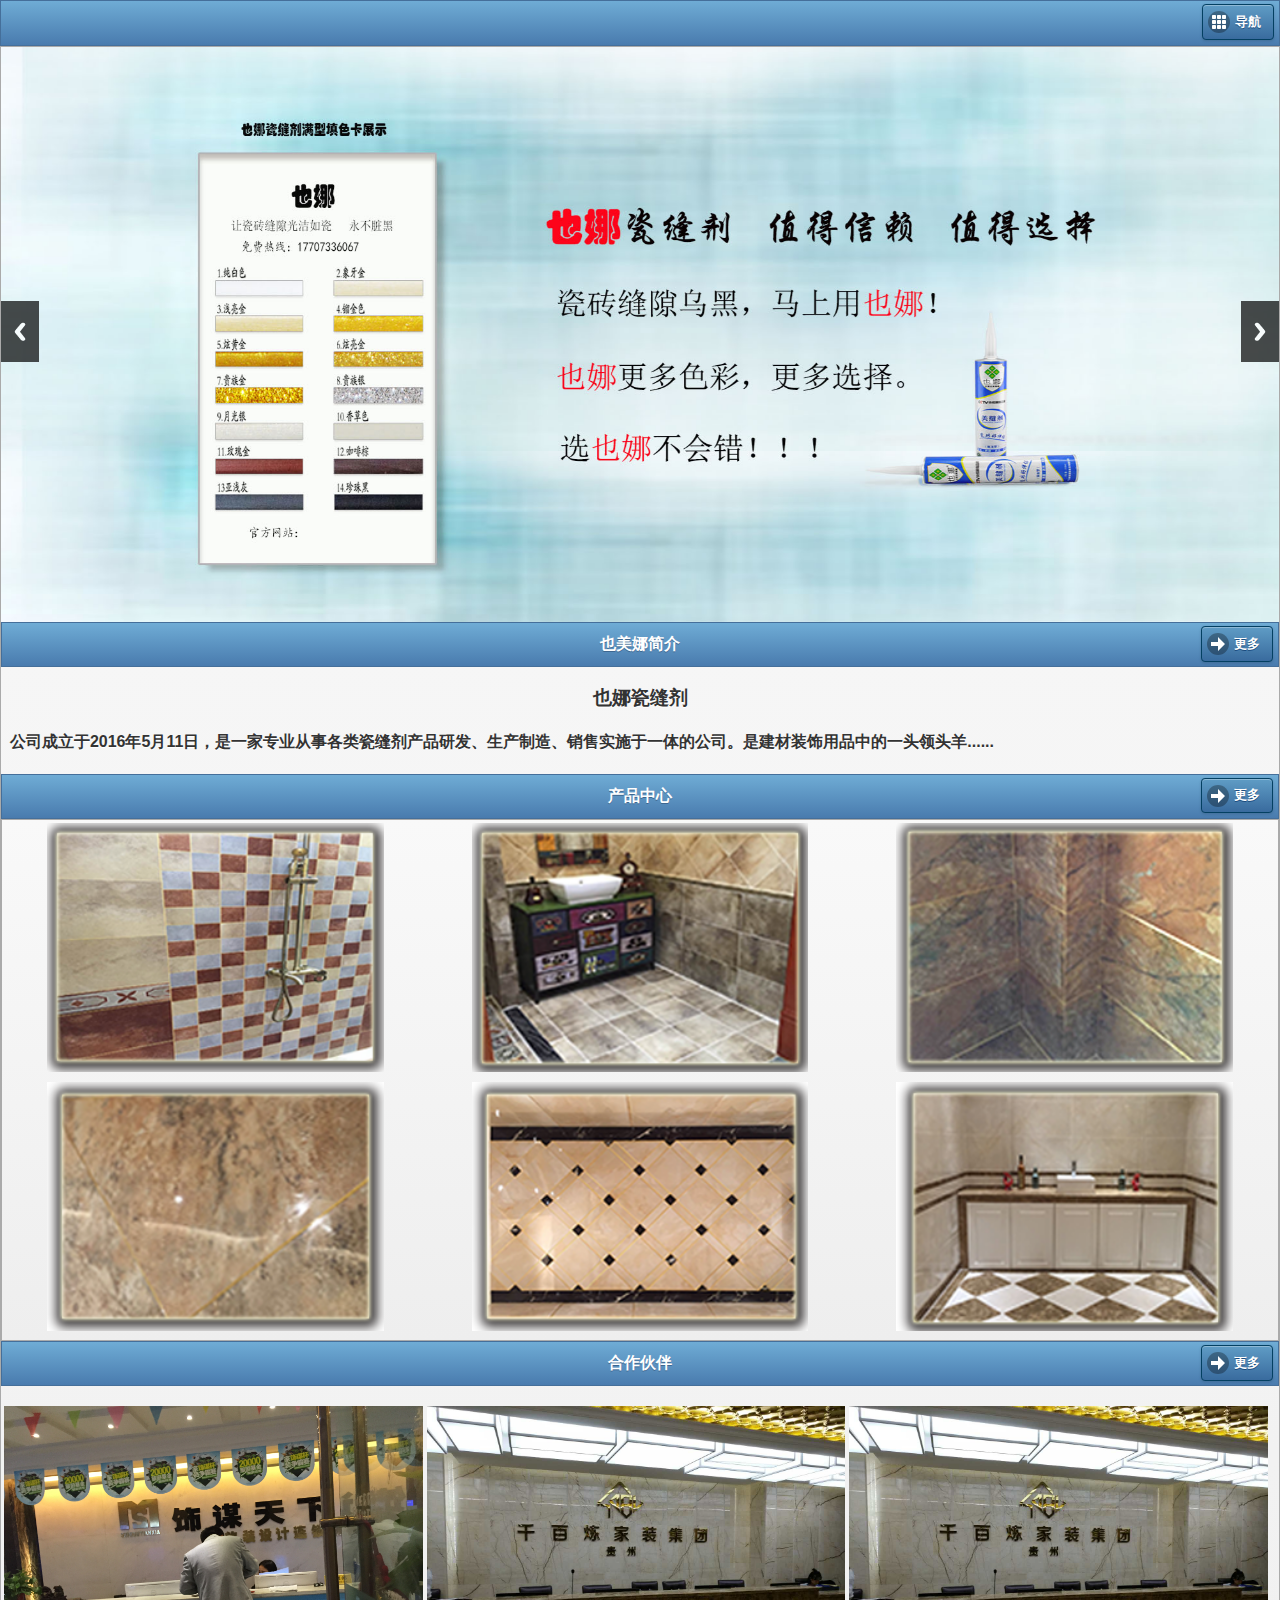
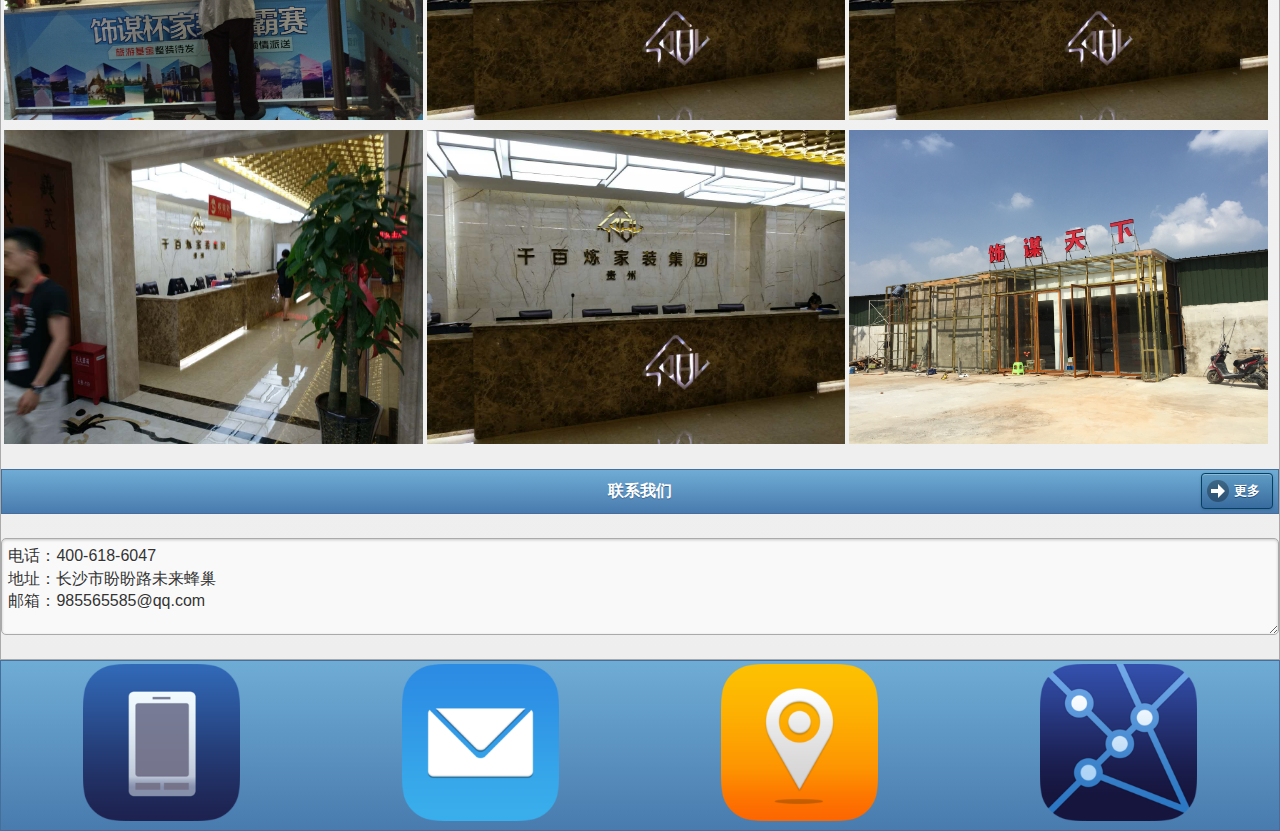
==== commit fc5b7a72: "次该" ====
--- a/src/main/webapp/mobile/mobileIndex.html
+++ b/src/main/webapp/mobile/mobileIndex.html
@@ -9,15 +9,20 @@
       <link rel="stylesheet" href="jquery-mobile/theme-classic.css">
     <!--图片切换CSS-->
       <link rel="stylesheet" href="jquery-mobile/lrtk.css">
-      <link rel="stylesheet" href="jquery-mobile/zzsc.css">
+     
       <script src="jquery-mobile/jquery.js"></script>
       <script src="jquery-mobile/jquery.mobile-1.4.5.min.js"></script>
       <script src="jquery-mobile/responsiveslides.min.js"></script>
       <script src="jquery-mobile/slide.js"></script>
     <!--图片切换插件-->
-      <script type="text/javascript" src="jquery-mobile/jq.orbit.js"></script>
-      <script type="text/javascript" src="jquery-mobile/orbit.js"></script>
-
+      <script src="jquery-mobile/indexproduct.js"></script>
+     <!-- <script>
+          $(document).on("pageshow","#oneProductPage",function(event){
+              $('#productImg').attr('src','jquery-mobile/images/productImg/3.png');
+          });
+
+
+      </script>-->
 
       <style>
 
@@ -33,7 +38,7 @@
           body {
       position: relative;
       width: 100%;
-      max-width: 640px;
+
       font-family: sans-serif;
           }
   
@@ -80,19 +85,18 @@
           .ui-panel-display-overlay, .ui-panel-animate.ui-panel-position-right.ui-panel-display-push{
               /*left: 200px;*/
           }
-  
+          /*自定义logo图标*/
+
       </style>
   </head>
   
   <body>
-  <div data-role="page" id="page">
-      <div data-role="header" data-theme="b"><!--页头-->
-          <h1>也美娜美缝剂</h1>
-          <a href="#navPanel" data-theme="b"  data-icon="grid" class="ui-btn-right ">导航</a>
+  <div data-role="page" id="page" data-ajax="true">
+      <div data-role="header" data-theme="b" style="height: 44px" ><!--页头-->
+         <a href="#navPanel" data-theme="b"  data-icon="grid" class="ui-btn-right ">导航</a>
+
       </div>
       <!--页头内容-->
-  
-  
       <div data-role="content" data-theme="c">
         <div class=" ui-grid-a"><!--网格布局-->
              <div class="ui-block-a" style="width:100%">
@@ -122,43 +126,70 @@
   
               </div>
               <div class="ui-block-a" style="width:100%">
-                  <textarea readonly style="min-width:100%;">  也美娜销量遥遥领先。量遥遥领先也美娜销量遥遥领先也美娜销量遥遥领先也美娜销量遥遥领先也美娜销量遥遥领先也美娜销量遥遥领也美娜销量遥遥领先。量遥遥领先也美娜销量遥遥领先也美娜销量遥遥领先也美娜销量遥遥领先也美娜销量遥遥领先也美娜销量遥遥领先。量遥遥领先也美娜销量遥遥领先也美........。。
-                  </textarea>
-  
+                 <h3 align="center">也娜瓷缝剂</h3>
+                  <h4>&nbsp&nbsp公司成立于2016年5月11日，是一家专业从事各类瓷缝剂产品研发、生产制造、销售实施于一体的公司。是建材装饰用品中的一头领头羊......</h4>
+
               </div>
               <div class="ui-block-a" style="width:100%">
                   <div data-role="header" data-theme="b"><!--页头-->
                       <h1>产品中心</h1>
-                      <a href="#page3" data-theme="b" data-icon="arrow-r" class="ui-btn-right"
+                      <a href="#pg_product" data-theme="b" data-icon="arrow-r" class="ui-btn-right"
                          data-transition="flow">更多</a>
                   </div>
-
-              </div>
+              </div>
+            
             <div class="ui-block-a" style="width:100%">
-            <!--产品显示-->
+             <!--产品图片-->
+                <div data-role="content" data-theme="c"> <!--页尾-->
+                    <table width="100%" border="0">
+                        <tr>
+
+                            <td width="33.3%" align="center"><a href="#page3"><img src="jquery-mobile/images/productImg/1.png"
+                                                                                           width="80%" ></a></td>
+                            <td width="33.3%" align="center"><a href="#page3"><img src="jquery-mobile/images/productImg/2.png"
+                                                                                         width="80%" ></a></td>
+                            <td width="33.3%" align="center"><a href="#page3"><img src="jquery-mobile/images/productImg/3.png" width="80%"></a></td>
+
+                        </tr>
+                         <tr>
+
+                            <td width="33.3%" align="center"><a href="#page3"><img src="jquery-mobile/images/productImg/4.png"
+                                                                                           width="80%"></a></td>
+                            <td width="33.3%" align="center"><a href="#page3"><img src="jquery-mobile/images/productImg/5.png"
+                                                                                         width="80%"></a></td>
+                            <td width="33.3%" align="center"><a href="#page3"><img src="jquery-mobile/images/productImg/6.png" width="80%"></a></td>
+                        </tr>
+                    </table>
+
+                </div>
             </div>
-            <div class="ui-block-a" style="min-height:210px;width:100%">
-              <!--产品展示-->
-              <!-- Root element of PhotoSwipe. Must have class pswp. -->
-  <div class="pswp" tabindex="-1" role="dialog" aria-hidden="true">
-  
-     
-              </div><!--产品中心DIVend-->
-              
             <div class="ui-block-a" style="width:100%">
                   <div data-role="header" data-theme="b"><!--页头-->
-                      <h1>新闻中心</h1>
+                      <h1>合作伙伴</h1>
                       <a href="#pageNews" data-theme="b" data-icon="arrow-r" class="ui-btn-right" data-transition="flow">更多</a>
                   </div>
               </div>
   
               <div class="ui-block-a" style="width:100%; padding-top:17px; padding-right:8px"> <!--新闻条例-->
-                  <ul data-role="listview">
-                      <li><a href="#page3"> 热烈祝贺也娜销量遥遥领先 </a></li>
-                      <li><a href="#"> 也娜进军欧洲市场</a></li>
-                      <li><a href="#"> 也娜捐赠10万</a></li>
-                  </ul>
-  
+                  <table width="100%" border="0">
+                      <tr>
+
+                          <td width="33.3%" align="center"><a href="#pageNews"><img src="jquery-mobile/images/partnerImg/1.JPG"
+                                                                                 width="100%" ></a></td>
+                          <td width="33.3%" align="center"><a href="#pageNews"><img src="jquery-mobile/images/partnerImg/3.JPG"
+                                                                                 width="100%" ></a></td>
+                          <td width="33.3%" align="center"><a href="#pageNews"><img src="jquery-mobile/images/partnerImg/3.JPG" width="100%"></a></td>
+
+                      </tr>
+                      <tr>
+
+                          <td width="33.3%" align="center"><a href="#pageNews"><img src="jquery-mobile/images/partnerImg/4.JPG"
+                                                                                 width="100%"></a></td>
+                          <td width="33.3%" align="center"><a href="#pageNews"><img src="jquery-mobile/images/partnerImg/3.JPG"
+                                                                                 width="100%"></a></td>
+                          <td width="33.3%" align="center"><a href="#pageNews"><img src="jquery-mobile/images/partnerImg/6.JPG" width="100%"></a></td>
+                      </tr>
+                  </table>
               </div>
               <!--联系我们-->
   
@@ -168,14 +199,12 @@
                       <a href="#page4" data-theme="b" data-icon="arrow-r" class="ui-btn-right"
                          data-transition="flow">更多</a>
                   </div>
-                  <div data-role="controlgroup"></div>
+                 
                   <div data-role="fieldcontain">
-                      <textarea name="textarea" rows="3" readonly id="textarea" style="width:100%">电话：123445666
-  地址：大发发发
-  传真：32424244</textarea>
-                  </div>
-  
-  
+                      <textarea name="textarea" rows="3" readonly id="textarea" style="width:100%">电话：400-618-6047
+地址：长沙市盼盼路未来蜂巢
+邮箱：985565585@qq.com</textarea>
+                  </div>
               </div>
   
           </div>
@@ -183,13 +212,12 @@
       </div>
       <!--主体内容-->
       <!--内容DIV结束-->
-      <div data-role="footer" data-theme="b"> <!--页尾-->
+      <div data-role="footer" data-theme="b" > <!--页尾-->
           <table width="100%" border="0">
               <tr>
-  
-                  <td width="25%" align="center"><a href="tel:4000-996-991"><img src="jquery-mobile/images/phone.jpg"
+                  <td width="25%" align="center"><a href="tel:400-618-6047"><img src="jquery-mobile/images/phone.jpg"
                                                                                  width="50%" title="电话"></a></td>
-                  <td width="25%" align="center"><a href="sms:1333333333"><img src="jquery-mobile/images/message.jpg"
+                  <td width="25%" align="center"><a href="sms:17707336067"><img src="jquery-mobile/images/message.jpg"
                                                                          width="50%" title="信息"></a></td>
                   <td width="25%" align="center"><a href="#pageMap"><img src="jquery-mobile/images/map.jpg" width="50%"
                                                                          title="地图"></a></td>
@@ -197,40 +225,29 @@
   
               </tr>
           </table>
-  
       </div>
       <!--尾部内容结束-->
-  
       <!-- defaultpanel  -->
       <div data-role="panel" id="navPanel" data-theme="c" data-position="right" data-display="push">
-  
-  
           <div data-role="navbar" >
               <ul>
-                  <li><a  data-theme="b" href="#page2" data-icon="home" data-transition="flow">也娜简介</a></li>
+                  <li><a  data-theme="b" href="#pg_introduce" data-icon="home" data-transition="flow">也娜简介</a></li>
               </ul>
               <ul>
                   <li><a  data-theme="b" href="#pageNews" data-icon="grid"  data-transition="flow">新闻中心</a></li>
               </ul>
               <ul>
-                  <li><a  data-theme="b" href="#page3" data-icon="grid"  data-transition="flow">也娜产品</a></li>
+                  <li><a  data-theme="b" href="#pg_product" data-icon="grid"  data-transition="flow">也娜产品</a></li>
               </ul>
               <ul>
                   <li><a href="61.html" data-icon="grid" data-theme="b" data-transition="flow">联系我们</a></li>
               </ul>
           </div>
           <!-- /navbar -->
-  
-  
       </div>
       <!--panel结束-->
-  
-  
-  </div>
   </div>
   <!--page结束-->
-  
-  
   <!--第二页内容
   也美娜介绍页面-->
   <div data-role="page" id="pg_introduce" data-theme="b">
@@ -239,67 +256,76 @@
           <a href="#page" data-role="button" data-icon="arrow-l" class="ui-btn-left" data-direction="reverse"
              data-transition="flow">返回</a>
       </div>
-      <div data-role="content" >
-          <div data-role="fieldcontain" data-theme="c">
-              <textarea  name="textarea2"  id="textarea2">44444444444444444444444444444444444444444444444444444444444444444444444444444444444444444444444444444444444444</textarea>
-          </div>
-  
+      <div data-role="content" data-theme="c" >
+          <img src="jquery-mobile/images/duty.jpg" style="width: 100%">
+          <h2 align="center">湖南龙锦建材商贸有限公司旗下品牌也娜瓷缝剂</h2>
+          <h4>&nbsp&nbsp湖南龙锦建材商贸有限公司坐落于湖南星城长沙,交通便利，商贾云集、人气旺盛、餐饮兴隆、市场繁荣。</h4>
+          <h3 align="center">服务范围</h3>
+          <h4>&nbsp&nbsp公司成立于2009年3月24日，是一家专业从事瓷缝剂产品研发、生产制造、销售实施于一体的公司。是建材装饰用品中的一头领头羊，以对于细节和品质近乎痴迷的追求，通过精选材料、深化设计、高品质服务，摆脱了同行的低价竞争。公司拥有一支强大的技术研发队伍与以诚信为本的行为理念共同成就了也娜在众多同行中无法撼动的地位。遥遥领先的市场占有率获得市场和同行的双重认可和尊重！</h4>
+          <h3 align="center">发展目标</h3>
+          <h4>&nbsp&nbsp一步一个脚印，使企业能更好的适应市场的变化，避免发展中的大起大落，实现企业可持续健康发展。以“为员工创造平台，为客户创造价值，为城市创造美丽，为社会创造财富”为使命成就专业让员工成为专业行家，让公司成为行业专家！</h4>
+          <h3 align="center">企业理念</h3>
+          <h4>&nbsp&nbsp“真诚、善意、精致、完美”的核心价值观！ 以“为员工创造平台，为客户创造价值，为城市创造美丽，为社会创造财富！ 使命成就专业让员工成为专业行家，让公司成为行业专家！</h4>
       </div>
       <div data-role="footer" data-theme="b" >
-          <h1>联系热线：12345613455</h1>
+          <h1>联系热线：400-618-6047</h1>
       </div>
   </div>
   <!--产品介绍页面-->
-  <div data-role="page" id="page3">
+  <div data-role="page" id="pg_product" data-theme="c">
       <div data-role="header" data-theme="b">
           <a href="#page" data-role="button" data-icon="arrow-l" class="ui-btn-left" data-direction="reverse"
              data-transition="flow">返回</a>
-  
           <h1>产品介绍</h1>
-
       </div>
       <div data-role="content" data-theme="c">
-  
-      
-         
-          <table width="100%"   border="0">
+          <table width="100%"   border="0" >
               <tr>
                   <td align="center"><a href="#" data-role="button" data-icon="arrow-l" data-iconpos="notext">按钮</a></td>
-                  <td width="80%"> <ul data-role="listview" data-inset="true" >
-              <li><a href="#oneProductPage"><img src="jquery-mobile/images/product.jpg"> 一号瓷缝胶</a></li>
-              <li><a href=""><img src="jquery-mobile/images/product.jpg">二号瓷缝胶</a></li>
-              <li><a href=""><img src="jquery-mobile/images/product.jpg">三号瓷缝胶</a></li>
-              <li><a href=""><img src="jquery-mobile/images/product.jpg"> 四号瓷缝胶</a></li>
-              <li><a href=""><img src="jquery-mobile/images/product.jpg">五号瓷缝胶</a></li>
-              <li><a href=""><img src="jquery-mobile/images/product.jpg">六号瓷缝胶</a></li>
+                  <td width="80%"> <ul data-role="listview" data-inset="true" id="product-view">
+              <li><a href="#oneProductPage"><img id="img11" src="jquery-mobile/images/productImg/6.png" height="100%" > 一号瓷缝胶</a></li>
+              <li><a href="#oneProductPage"><img src="jquery-mobile/images/productImg/1.png" height="100%">二号瓷缝胶</a></li>
+              <li><a href="#oneProductPage"><img src="jquery-mobile/images/productImg/2.png" height="100%">三号瓷缝胶</a></li>
+              <li><a href="#oneProductPage"><img src="jquery-mobile/images/productImg/3.png" height="100%"> 四号瓷缝胶</a></li>
+              <li><a href="#oneProductPage"><img src="jquery-mobile/images/productImg/4.png" height="100%">五号瓷缝胶</a></li>
+              <li><a href="#oneProductPage"><img src="jquery-mobile/images/productImg/5.png" height="100%">六号瓷缝胶</a></li>
                </ul>
                </td>
               <td align="center"><a href="#" data-role="button" data-icon="arrow-r" data-iconpos="notext">按钮</a></td>
            </tr>
         </table>
      </div><!--content end-->
-  
+
+
+      <script>
+
+          $("#product-view").find("li").click(function(){
+              $("#productImg").attr("src",($(this).find("img").attr("src")));
+          });
+
+      </script>
+
+
+
       <div data-role="footer" data-theme="b">
           <h1>
               第（1/1）页
           </h1>
-  
-      </div>
-  </div>
-  
+      </div>
+  </div>
   <!--产品单独展示页面-->
   <div data-role="page" id="oneProductPage">
       <div data-role="header" data-theme="b">
-          <h1><a href="#page" data-role="button" data-icon="arrow-l" class="ui-btn-left" data-direction="reverse"
+          <h1><a href="#pg_product" data-role="button" data-icon="arrow-l" class="ui-btn-left" data-direction="reverse"
                  data-transition="flow">返回</a>
               详细信息
           </h1>
       </div>
-      <div data-role="content" style="width:697px;height:550px">
-
+      <div data-role="content" data-theme="c">
+          <img src="" width="100%" id="productImg">
       </div>
       <div data-role="footer" data-theme="b">
-          <h4>联系电话：123456789</h4>
+          <h1>联系热线：400-618-6047</h1>
       </div>
   </div>
   <!--新闻中心页面-->
@@ -307,57 +333,48 @@
       <div data-role="header" data-theme="b">
           <a href="#page" data-role="button" data-icon="arrow-l" class="ui-btn-left" data-direction="reverse"
              data-transition="flow">返回</a>
-  
-          <h1>产品介绍</h1>
-  
-      </div>
-      <div data-role="content" data-theme="c">
-  
-      
-         
-          <table width="100%"   border="0">
+          <h1>合作伙伴</h1>
+      </div>
+      <div data-role="content" data-theme="c"  style="width: 100%">
+          <table width="100%" border="0">
               <tr>
-                  <td align="center"><a href="#" data-role="button" data-icon="arrow-l" data-iconpos="notext">按钮</a></td>
-                  <td width="80%"> <ul data-role="listview" data-inset="true" >
-              <li><a href=""><h1>也娜新闻标题</h1><p>&nbsp;&nbsp;新闻内容...</p></a></li>
-              <li><a href=""><h1>也娜新闻标题2</h1><p>&nbsp;&nbsp;新闻内容...</p></a></li>
-              <li><a href=""><h1>也娜新闻标题3</h1><p>&nbsp;&nbsp;新闻内容...</p></a></li>
-              <li><a href=""><h1>也娜新闻标题4</h1><p>&nbsp;&nbsp;新闻内容...</p></a></li>
-              <li><a href=""><h1>也娜新闻标题5</h1><p>&nbsp;&nbsp;新闻内容...</p></a></li>
-               </ul>
-               </td>
-              <td align="center"><a href="#" data-role="button" data-icon="arrow-r" data-iconpos="notext">按钮</a></td>
-           </tr>
-        </table>
-  
-  
+
+                  <td width="10%" align="center"><a href="#" data-role="button" data-icon="arrow-l" data-iconpos="notext">按钮</a></td>
+                  <td width="80%" align="center">
+                      <ul data-role="listview" data-inset="true" >
+                      <li><a href="">热烈祝贺也娜美<p>&nbsp;&nbsp;新闻内容.</p></a></li>
+                      <li><a href=""><h1>热烈祝贺也娜美缝剂被</h1><p>&nbsp;&nbsp;新闻内容...</p></a></li>
+                      <li><a href=""><h1>你还在犹豫什么，选择也娜美缝剂</h1><p>&nbsp;&nbsp;新闻内容...</p></a></li>
+                      <li><a href=""><h1>也娜新闻标题4</h1><p>&nbsp;&nbsp;新闻内容...</p></a></li>
+                      <li><a href=""><h1>也娜新闻标题5</h1><p>&nbsp;&nbsp;新闻内容...</p></a></li>
+                       </ul>
+                  </td>
+                  <td width="10%" align="center"><a href="#" data-role="button" data-icon="arrow-r" data-iconpos="notext">按钮</a></td>
+
+              </tr>
+          </table>
       </div><!--content end-->
-  
       <div data-role="footer" data-theme="b">
           <h1>
               第（1/1）页
           </h1>
-  
-      </div>
-  </div>
-  
-  
+      </div>
+  </div>
   <!--地图页面-->
-  <div data-role="page" id="pageMap">
+  <div data-role="page" id="pageMap" data-theme="c">
       <div data-role="header" data-theme="b">
           <h1><a href="#page" data-role="button" data-icon="arrow-l" class="ui-btn-left" data-direction="reverse"
                  data-transition="flow">返回</a>
               也娜位置
           </h1>
       </div>
-      <div data-role="content" style="width:697px;height:550px">
-          <iframe src="map.html" width="90%" height="90%" frameborder="0" scrolling="no"></iframe>
-      </div>
-      <div data-role="footer" data-theme="b">
-          <h4>页面脚注</h4>
-      </div>
-  </div>
-
+      <div data-role="content" >
+          <!--<iframe src="map.html" width="90%" height="90%" frameborder="0" scrolling="no"></iframe>-->
+          <iframe  src="http://api.map.baidu.com/staticimage?width=400&height=300&center=113.098879,28.21864&zoom=14&markers=113.091261,28.223733&markerStyles=l" width="100%" height="300px" frameborder="0" scrolling="no"></iframe>
+      </div>
+      <div data-role="footer" data-theme="b" style="margin-top: 0">
+          <h1>联系热线：400-618-6047</h1>
+      </div>
+  </div>
   </body>
-
   </html>
